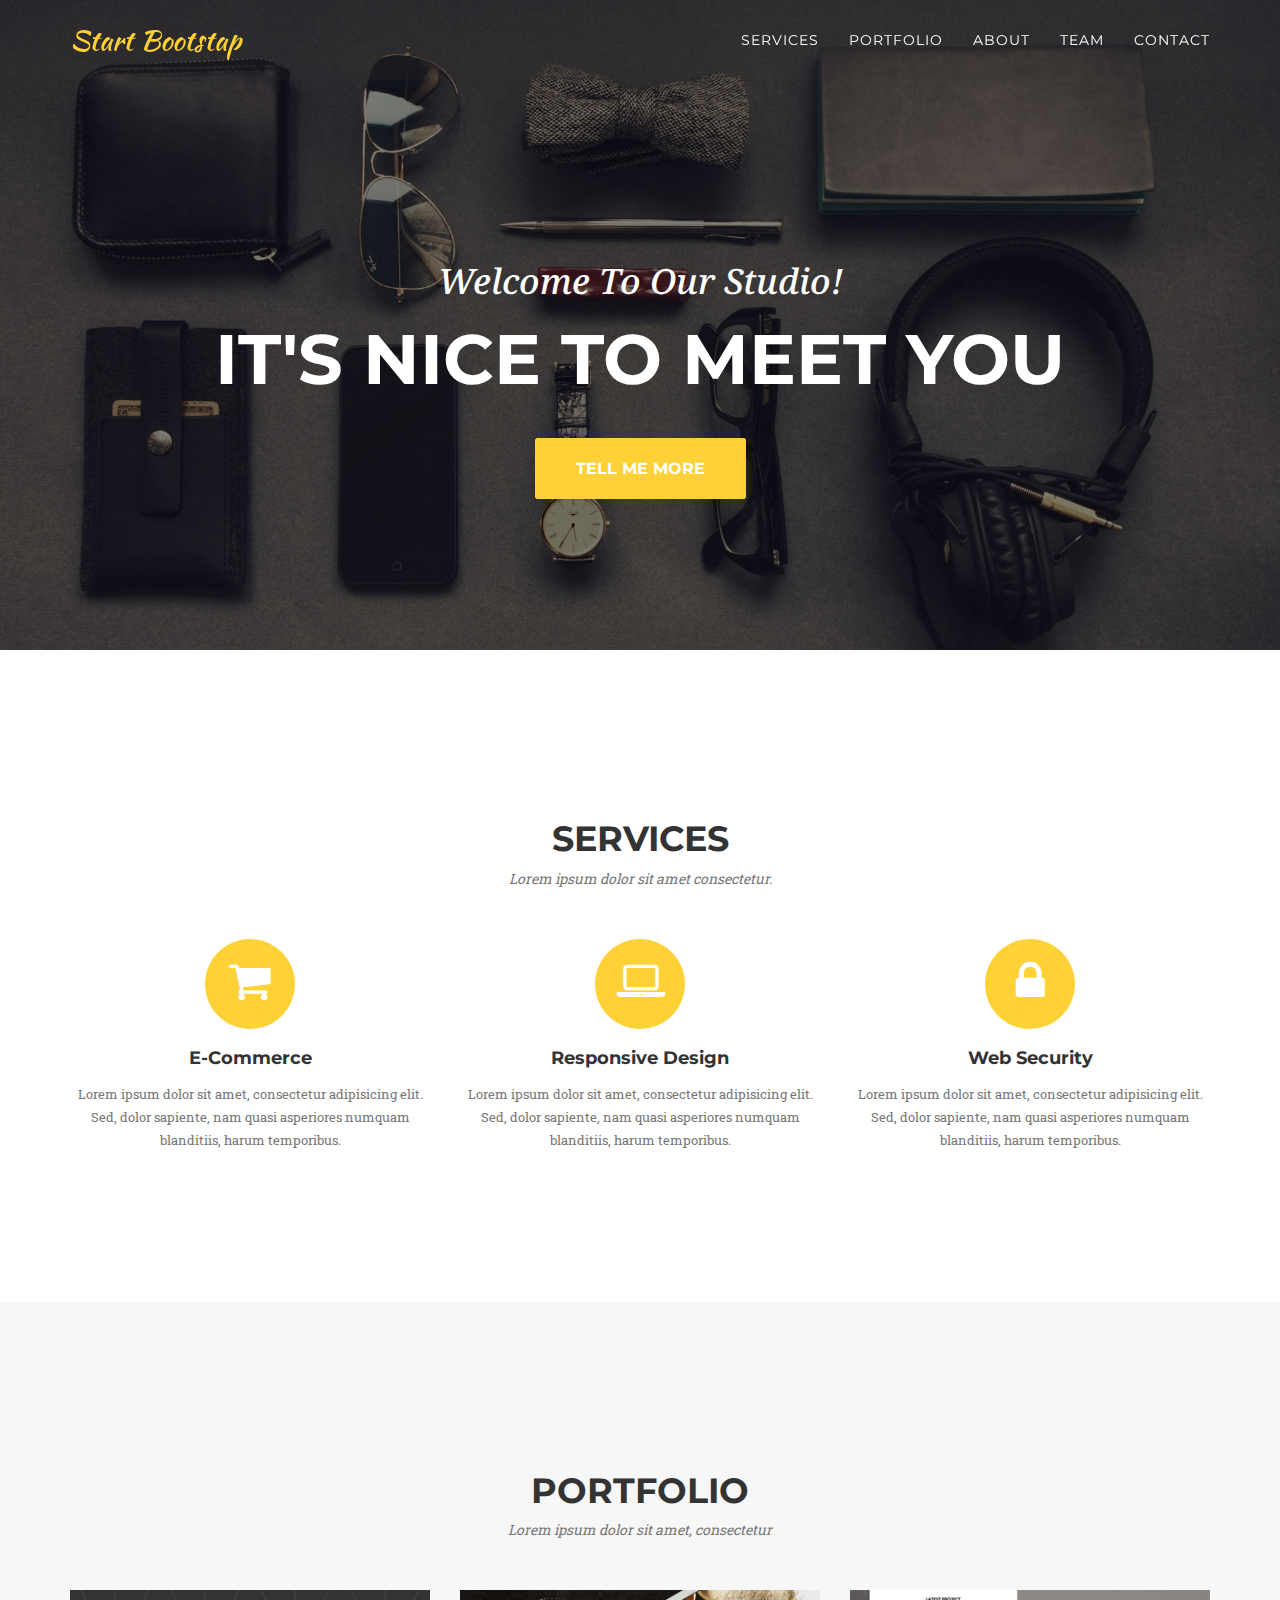
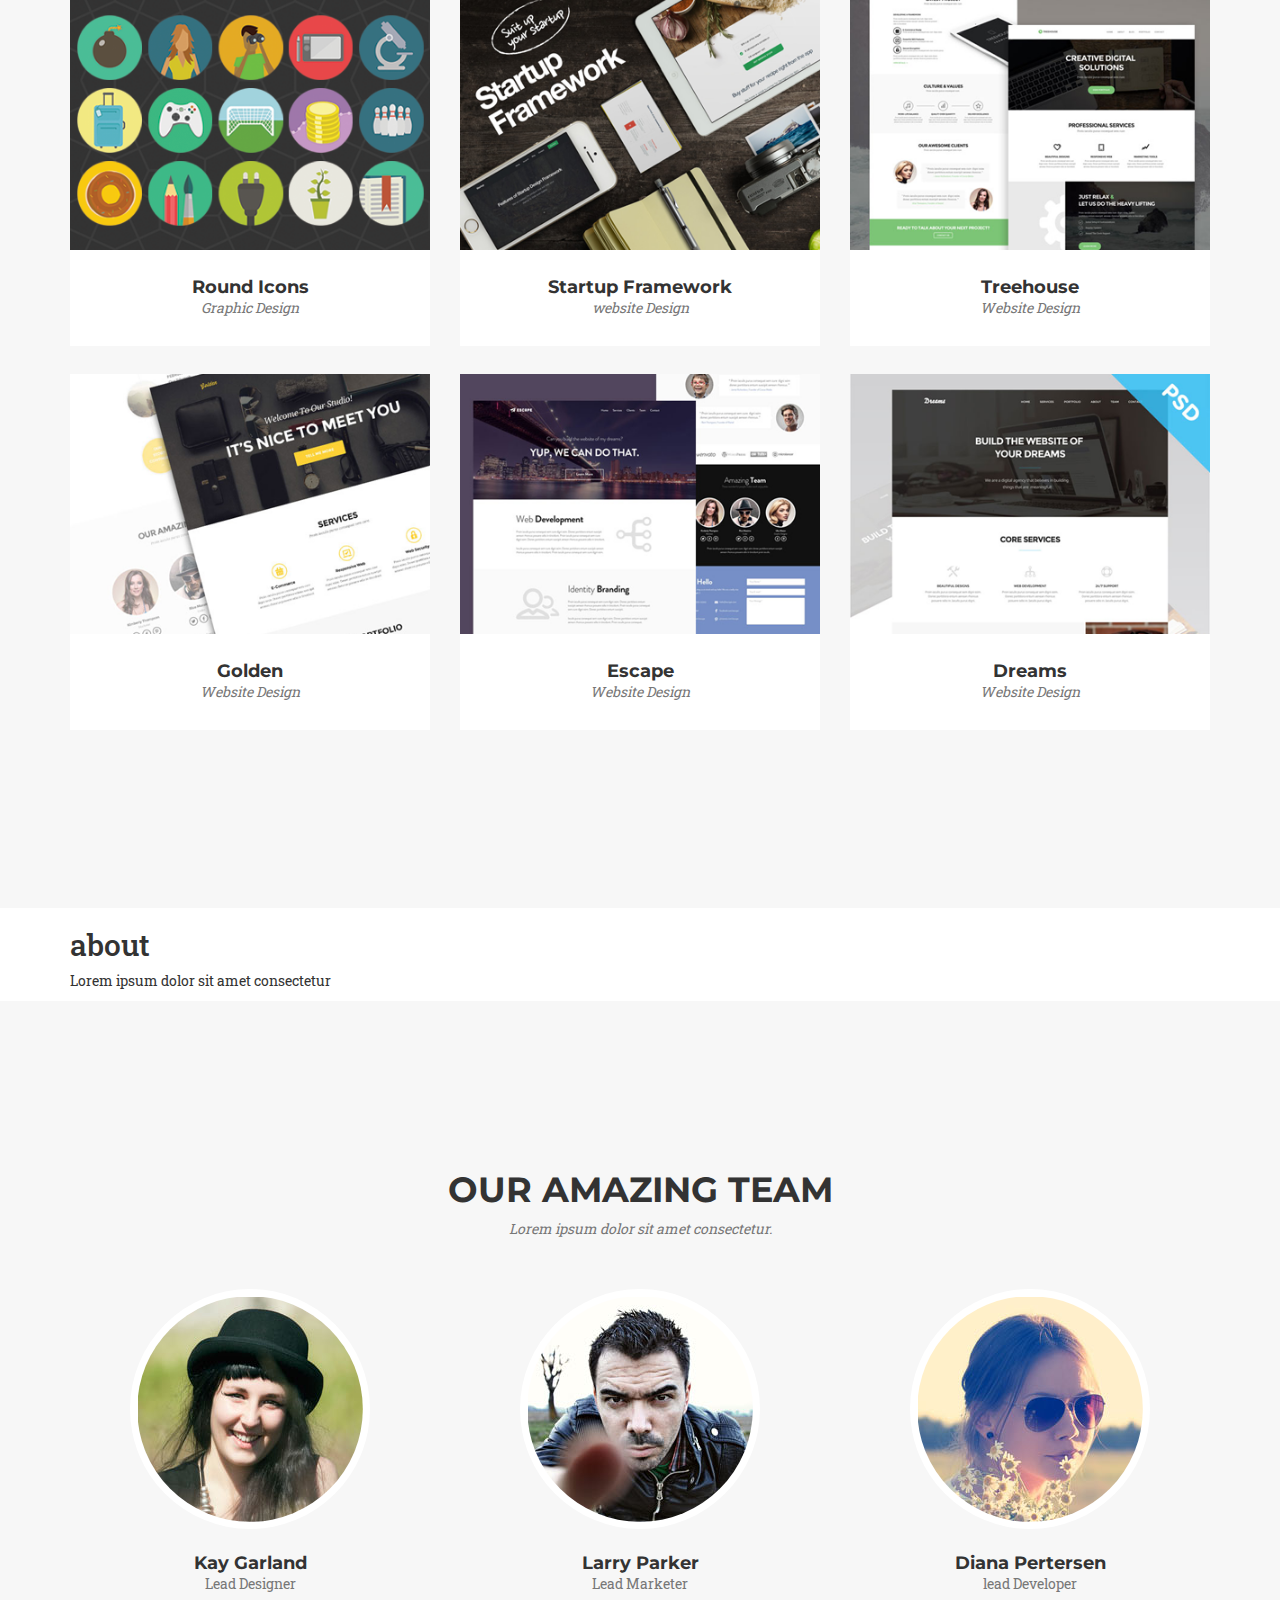
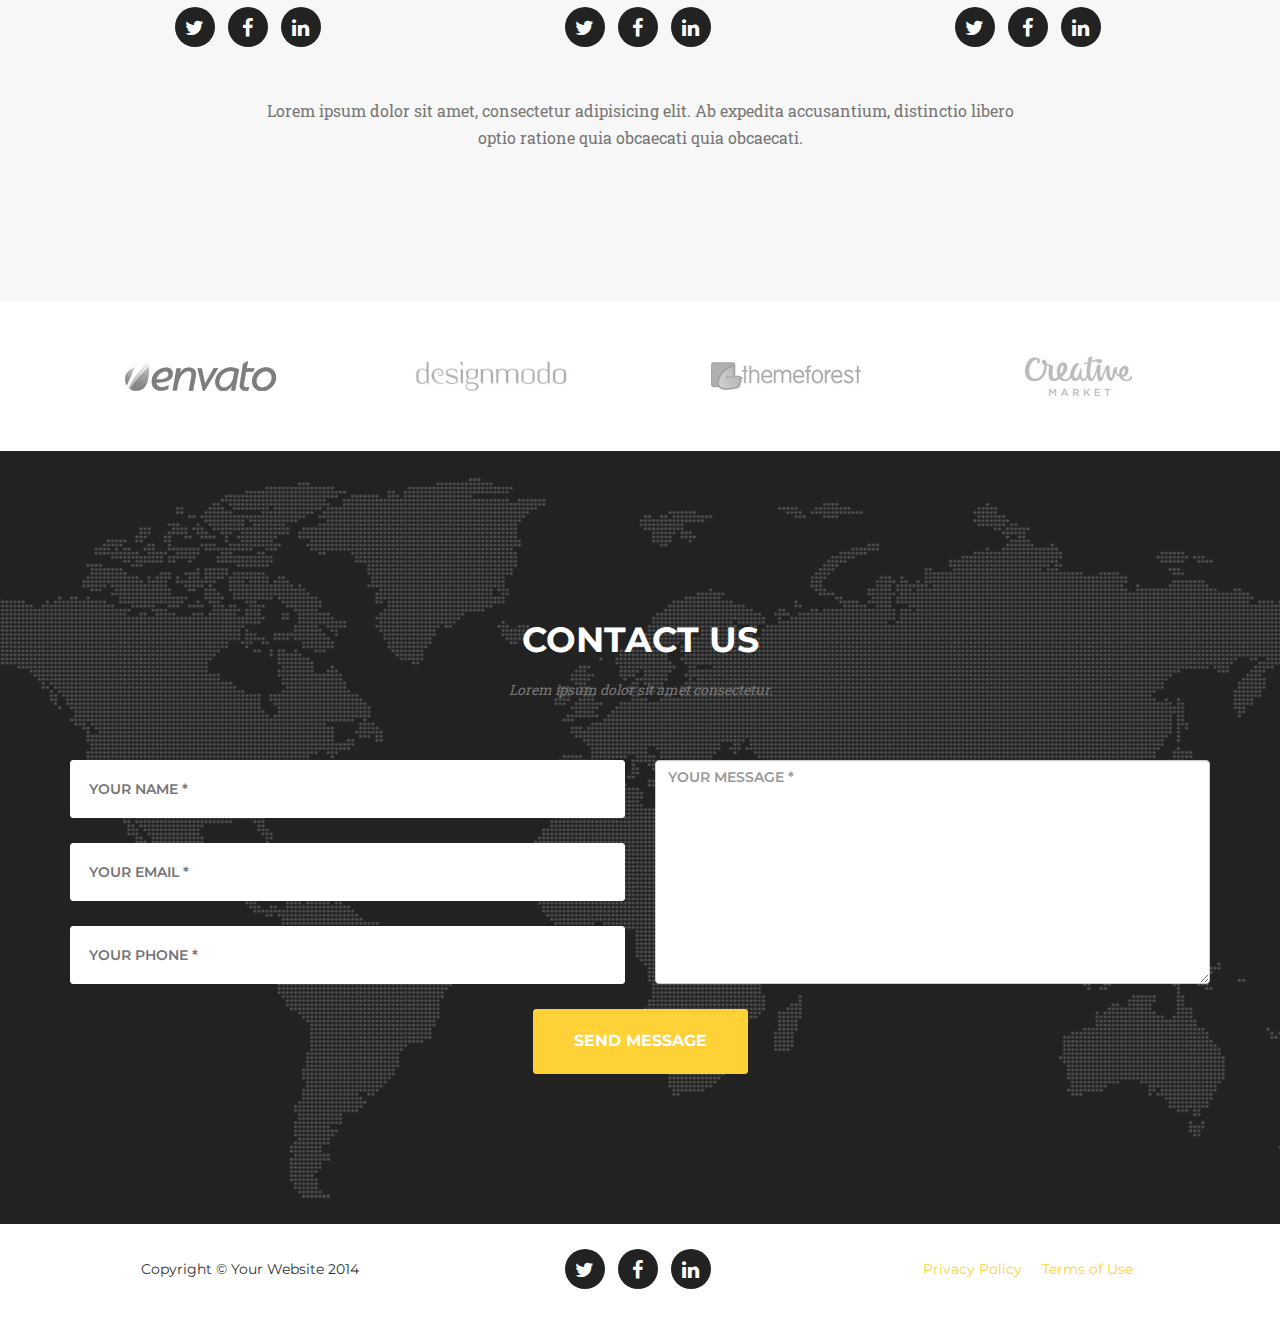
==== Problema/index.html @ da7b87c2 "agency theme" ====
<!DOCTYPE html>
<html>
  <head>
    <meta charset="utf-8">
    <meta name="viewport" content="width=device-width, initial-scale=1">
    <title>Agency Theme</title>
    <link href="https://fonts.googleapis.com/css?family=Montserrat:400,700" rel="stylesheet" type="text/css">
    <link href="https://fonts.googleapis.com/css?family=Kaushan+Script" rel="stylesheet" type="text/css">
    <link href="https://fonts.googleapis.com/css?family=Droid+Serif:400,700,400italic,700italic" rel="stylesheet" type="text/css">
    <link href="https://fonts.googleapis.com/css?family=Roboto+Slab:400,100,300,700" rel="stylesheet" type="text/css">
    <link href="assets/font-awesome/css/font-awesome.min.css" rel="stylesheet">
    <link href="assets/font-awesome/css/font-awesome.css" rel="stylesheet">
    <link href="assets/css/bootstrap.css" rel="stylesheet">
    <link href="assets/css/bootstrap.min.css" rel="stylesheet">
    <link href="assets/css/main.css" rel="stylesheet">
  </head>
  <body>
    <header>
      <nav class="navbar navbar-default navbar-fixed-top">
        <div class="container">
          <div class="navbar-header page-scroll">
            <button type="button" data-toggle="collapse" data-target="#bs-example-navbar-collapse-1" class="navbar-toggle"><span class="icon-bar"></span><span class="icon-bar"></span><span class="icon-bar"></span></button><a href="index.html" class="navbar-brand">Start Bootstap</a>
          </div>
          <div id="bs-example-navbar-collapse-1" class="collapse navbar-collapse">
            <ul class="nav navbar-nav navbar-right">
              <li><a href="index.html#" class="a-hover">SERVICES</a></li>
              <li><a href="index.html#" class="a-hover">PORTFOLIO</a></li>
              <li><a href="index.html#" class="a-hover">ABOUT</a></li>
              <li><a href="index.html#" class="a-hover">TEAM</a></li>
              <li><a href="index.html#" class="a-hover">CONTACT</a></li>
            </ul>
          </div>
        </div>
      </nav>
    </header>
    <div class="hero-img">
      <div class="container">
        <h2>Welcome To Our Studio!</h2>
        <h1>it's nice to meet you</h1><a href="#">tell me more</a>
      </div>
    </div>
    <section class="services">
      <div class="container">
        <h2>services</h2>
        <p>Lorem ipsum dolor sit amet consectetur.</p>
        <div class="row">
          <div class="col-md-4">
            <div class="box-icon"><i class="fa fa-shopping-cart"></i>
              <h4>E-Commerce</h4>
              <p>Lorem ipsum dolor sit amet, consectetur adipisicing elit. Sed, dolor sapiente, nam quasi asperiores numquam blanditiis, harum temporibus.</p>
            </div>
          </div>
          <div class="col-md-4">
            <div class="box-icon"><i class="fa fa-laptop"></i>
              <h4>Responsive Design</h4>
              <p>Lorem ipsum dolor sit amet, consectetur adipisicing elit. Sed, dolor sapiente, nam quasi asperiores numquam blanditiis, harum temporibus.</p>
            </div>
          </div>
          <div class="col-md-4">
            <div class="box-icon"><i class="fa fa-lock"></i>
              <h4>Web Security</h4>
              <p>Lorem ipsum dolor sit amet, consectetur adipisicing elit. Sed, dolor sapiente, nam quasi asperiores numquam blanditiis, harum temporibus.</p>
            </div>
          </div>
        </div>
      </div>
    </section>
    <section class="portfolio">
      <div class="container">
        <h2>portfolio</h2>
        <p>Lorem ipsum dolor sit amet, consectetur</p>
        <div class="row">
          <div class="col-md-4">
            <div class="box-portfolio"><img src="img/portfolio/roundicons.png">
              <div class="text-portfolio">
                <h4>Round Icons</h4>
                <p>Graphic Design</p>
              </div>
            </div>
          </div>
          <div class="col-md-4">
            <div class="box-portfolio"><img src="img/portfolio/startup-framework.png">
              <div class="text-portfolio">
                <h4>Startup Framework</h4>
                <p>website Design</p>
              </div>
            </div>
          </div>
          <div class="col-md-4">
            <div class="box-portfolio"><img src="img/portfolio/treehouse.png">
              <div class="text-portfolio">
                <h4>Treehouse</h4>
                <p>Website Design</p>
              </div>
            </div>
          </div>
        </div>
        <div class="row">
          <div class="col-md-4">
            <div class="box-portfolio"><img src="img/portfolio/golden.png">
              <div class="text-portfolio">
                <h4>Golden</h4>
                <p>Website Design</p>
              </div>
            </div>
          </div>
          <div class="col-md-4">
            <div class="box-portfolio"><img src="img/portfolio/escape.png">
              <div class="text-portfolio">
                <h4>Escape</h4>
                <p>Website Design</p>
              </div>
            </div>
          </div>
          <div class="col-md-4">
            <div class="box-portfolio"><img src="img/portfolio/dreams.png">
              <div class="text-portfolio">
                <h4>Dreams</h4>
                <p>Website Design</p>
              </div>
            </div>
          </div>
        </div>
      </div>
    </section>
    <section class="about">
      <div class="container">
        <h2>about</h2>
        <p>Lorem ipsum dolor sit amet consectetur</p>
      </div>
    </section>
    <section class="team">
      <div class="container">
        <h2>our amazing team</h2>
        <p>Lorem ipsum dolor sit amet consectetur.</p>
        <div class="row">
          <div class="col-md-4">
            <div class="box-team"><img src="img/team/1.jpg">
              <h4>Kay Garland</h4>
              <p>Lead Designer</p>
              <ul>
                <li><a href="#"><i class="fa fa-twitter"></i></a></li>
                <li><a href="#"><i class="fa fa-facebook"></i></a></li>
                <li><a href="#"><i class="fa fa-linkedin"></i></a></li>
              </ul>
            </div>
          </div>
          <div class="col-md-4">
            <div class="box-team"><img src="img/team/2.jpg">
              <h4>Larry Parker</h4>
              <p>Lead Marketer</p>
              <ul>
                <li><a href="#"><i class="fa fa-twitter"></i></a></li>
                <li><a href="#"><i class="fa fa-facebook"></i></a></li>
                <li><a href="#"><i class="fa fa-linkedin"></i></a></li>
              </ul>
            </div>
          </div>
          <div class="col-md-4">
            <div class="box-team"><img src="img/team/3.jpg">
              <h4>Diana Pertersen</h4>
              <p>lead Developer</p>
              <ul>
                <li><a href="#"><i class="fa fa-twitter"></i></a></li>
                <li><a href="#"><i class="fa fa-facebook"></i></a></li>
                <li><a href="#"><i class="fa fa-linkedin"></i></a></li>
              </ul>
            </div>
          </div>
        </div>
        <div class="row">
          <div class="col-md-8 col-md-offset-2">
            <p class="parrafo">Lorem ipsum dolor sit amet, consectetur adipisicing elit. Ab expedita accusantium, distinctio libero optio ratione quia obcaecati quia obcaecati.</p>
          </div>
        </div>
      </div>
    </section>
    <aside class="clientes">
      <div class="container">
        <div class="row">
          <div class="col-md-3 col-sm-6"><a href="#"><img src="img/logos/envato.jpg" class="img-responsive"></a></div>
          <div class="col-md-3 col-sm-6"><a href="#"><img src="img/logos/designmodo.jpg" class="img-responsive"></a></div>
          <div class="col-md-3 col-sm-6"><a href="#"><img src="img/logos/themeforest.jpg" class="img-responsive"></a></div>
          <div class="col-md-3 col-sm-6"><a href="#"><img src="img/logos/creative-market.jpg" class="img-responsive"></a></div>
        </div>
      </div>
    </aside>
    <section class="contact">
      <div class="container">
        <h2>contact us</h2>
        <p>Lorem ipsum dolor sit amet consectetur.</p>
        <div class="row">
          <div class="col-md-6">
            <div class="form-group">
              <input type="text" placeholder="YOUR NAME *" id="name" required data-validation-required-message="Please enter your name." aria-invalid="false">
              <input type="text" placeholder="YOUR EMAIL *" id="name" required data-validation-required-message="Please enter your email." aria-invalid="false">
              <input type="text" placeholder="YOUR PHONE *" id="name" required data-validation-required-message="Please enter your phone." aria-invalid="false">
            </div>
          </div>
          <div class="col-md-6">
            <div class="form-group"><textarea class="form-control" placeholder="YOUR MESSAGE *" row="10" id="message" required="" data-validation-required-message="Please enter a message."></textarea></div>
          </div>
        </div><button type="submit" class="btn btn-xl">SEND MESSAGE</button>
      </div>
    </section>
    <footer>
      <div class="container">
        <div class="row">
          <div class="col-md-4"><span class="copy">Copyright &copy; Your Website 2014</span></div>
          <div class="col-md-4">
            <ul>
              <li><a href="#"><i class="fa fa-twitter"></i></a></li>
              <li><a href="#"><i class="fa fa-facebook"></i></a></li>
              <li><a href="#"><i class="fa fa-linkedin"></i></a></li>
            </ul>
          </div>
          <div class="col-md-4">
            <ul class="politica"><a href="#">Privacy Policy</a><a href="#">Terms of Use</a></ul>
          </div>
        </div>
      </div>
    </footer>
  </body>
  <script src="assets/js/jquery.js"></script>
  <script src="assets/js/bootstrap.css"></script>
  <script src="assets/js/bootstrap.min.js"></script>
</html>
---- Problema/assets/css/main.css ----
style-h2, .services h2, .services .box-icon h4, .portfolio h2, .portfolio .box-portfolio .text-portfolio h4, .team h2, .team .box-team h4, .contact h2 {
  font-family: "Montserrat", "Helvetica Neue", Helvetica, Arial, sans-serif;
  text-transform: uppercase;
  font-weight: 700; }

body {
  overflow-x: hidden;
  font-family: "Roboto Slab", "Helvetica Neue", Helvetica, Arial, sans-serif; }

.navbar-default {
  background-color: rgba(53, 52, 52, 0.2);
  padding: 15px;
  border: none; }
  .navbar-default .navbar-brand {
    color: #fed136;
    font-size: 2em;
    transition: 1s;
    font-family: "Kaushan Script", "Helvetica Neue", Helvetica, Arial, cursive; }
    .navbar-default .navbar-brand:hover {
      color: white; }
  .navbar-default .nav li a {
    font-family: "Montserrat", "Helvetica Neue", Helvetica, Arial, sans-serif;
    text-transform: uppercase;
    font-weight: 400;
    letter-spacing: 1px;
    color: white; }
    .navbar-default .nav li a:hover {
      color: #fed136; }

.hero-img {
  background-image: url(../../img/header-bg.jpg);
  height: 650px;
  background-size: cover;
  background-position-y: 45%;
  color: white;
  text-align: center; }
  .hero-img h2 {
    font-family: "Droid Serif", "Helvetica Neue", Helvetica, Arial, sans-serif;
    font-style: italic;
    font-size: 35px;
    margin-bottom: 25px;
    margin: 23% 0 0; }
  .hero-img h1 {
    font-family: "Montserrat", "Helvetica Neue", Helvetica, Arial, sans-serif;
    text-transform: uppercase;
    font-weight: 700;
    font-size: 70px;
    margin-bottom: 60px; }
  .hero-img a {
    color: white;
    background-color: #fed136;
    border: 1px solid #fed136;
    font-family: "Montserrat", "Helvetica Neue", Helvetica, Arial, sans-serif;
    text-transform: uppercase;
    font-weight: 700;
    border-radius: 3px;
    font-size: 16px;
    padding: 20px 40px;
    transition: 1s;
    text-decoration: none; }
    .hero-img a:hover {
      border: 1px solid #fed136;
      background-color: transparent;
      color: #fed136;
      text-decoration: none; }

.services {
  text-align: center;
  padding: 150px 0; }
  .services h2 {
    font-size: 35px; }
  .services p {
    font-style: italic;
    color: #777777;
    margin-bottom: 50px; }
  .services .box-icon .fa {
    padding: 20px 22px;
    background: #fed136;
    border-radius: 100%;
    color: white;
    font-size: 45px;
    width: 90px;
    height: 90px;
    padding-top: 20px; }
  .services .box-icon h4 {
    margin: 20px 0 15px;
    text-transform: none; }
  .services .box-icon p {
    font-style: normal;
    color: #777777;
    margin-bottom: 0;
    font-size: 13px;
    line-height: 1.75; }

.portfolio {
  background-color: #F7F7F7;
  padding: 150px 0;
  text-align: center; }
  .portfolio h2 {
    font-size: 35px; }
  .portfolio p {
    font-style: italic;
    color: #777777;
    margin-bottom: 50px; }
  .portfolio .box-portfolio {
    background-color: white;
    margin-bottom: 28px;
    transition: 1s; }
    .portfolio .box-portfolio:hover {
      background: rgba(254, 209, 54, 0.9);
      width: 100%;
      height: 100%; }
    .portfolio .box-portfolio img {
      width: 100%; }
    .portfolio .box-portfolio .text-portfolio {
      padding: 28px; }
      .portfolio .box-portfolio .text-portfolio p {
        margin-bottom: 0; }
      .portfolio .box-portfolio .text-portfolio h4 {
        text-transform: none;
        margin: 0; }

.team {
  background-color: #F7F7F7;
  padding: 150px 0;
  text-align: center; }
  .team h2 {
    font-size: 35px; }
  .team p {
    font-style: italic;
    color: #777777;
    margin-bottom: 50px; }
  .team .box-team {
    margin-bottom: 50px; }
    .team .box-team img {
      border-radius: 100%;
      padding: 2%;
      background: white; }
    .team .box-team h4 {
      text-transform: none;
      margin: 25px 0 0; }
    .team .box-team p {
      font-style: normal;
      margin-bottom: 13px; }
    .team .box-team ul {
      list-style: none;
      padding-left: 0;
      margin-left: -5px; }
      .team .box-team ul li {
        display: inline-block;
        padding-right: 5px;
        padding-left: 5px; }
        .team .box-team ul li a {
          display: block;
          background-color: #222222;
          height: 40px;
          width: 40px;
          border-radius: 100%;
          font-size: 20px;
          line-height: 40px;
          color: white;
          transition: 0.5s; }
          .team .box-team ul li a:hover {
            background-color: #fed136; }
  .team .parrafo {
    margin-bottom: 0;
    font-size: medium;
    font-style: normal;
    line-height: 1.7; }

.clientes img {
  margin: 50px auto; }

.contact {
  background-color: #222222;
  padding: 150px 0;
  text-align: center;
  background-image: url(../../img/map-image.png);
  background-position: 50%;
  background-repeat: no-repeat; }
  .contact h2 {
    font-size: 35px;
    color: white; }
  .contact p {
    font-style: italic;
    color: #777777;
    margin: 21px 0 60px; }
  .contact .form-group {
    font-family: "Montserrat", "Helvetica Neue", Helvetica, Arial, sans-serif; }
    .contact .form-group input {
      display: block;
      width: 100%;
      margin-bottom: 25px;
      padding: 18px;
      font-weight: 600;
      border: 1px solid white;
      border-radius: 3px; }
    .contact .form-group .form-control {
      height: 224px;
      font-weight: 600; }

.btn {
  color: white;
  background-color: #fed136;
  border: 1px solid #fed136;
  font-family: "Montserrat", "Helvetica Neue", Helvetica, Arial, sans-serif;
  text-transform: uppercase;
  font-weight: 700;
  border-radius: 3px;
  font-size: 16px;
  padding: 20px 40px;
  transition: 1s;
  text-decoration: none; }
  .btn:hover {
    border: 1px solid #fed136;
    background-color: transparent;
    color: #fed136;
    text-decoration: none; }

footer {
  padding: 25px 0;
  text-align: center; }
  footer .copy {
    line-height: 40px;
    font-family: "Montserrat", "Helvetica Neue", Helvetica, Arial, sans-serif;
    text-transform: none; }
  footer ul {
    list-style: none;
    padding-left: 0;
    margin-left: -5px; }
    footer ul li {
      display: inline-block;
      padding-right: 5px;
      padding-left: 5px; }
      footer ul li a {
        display: block;
        background-color: #222222;
        height: 40px;
        width: 40px;
        border-radius: 100%;
        font-size: 20px;
        line-height: 40px;
        color: white;
        transition: 0.5s; }
        footer ul li a:hover {
          background-color: #fed136;
          color: white; }
  footer .politica a {
    margin: 10px;
    line-height: 40px;
    font-family: "Montserrat", "Helvetica Neue", Helvetica, Arial, sans-serif;
    text-transform: none;
    color: #fed136;
    transition: 0.5s;
    text-decoration: none; }
    footer .politica a:hover {
      color: black; }

/*# sourceMappingURL=main.css.map */
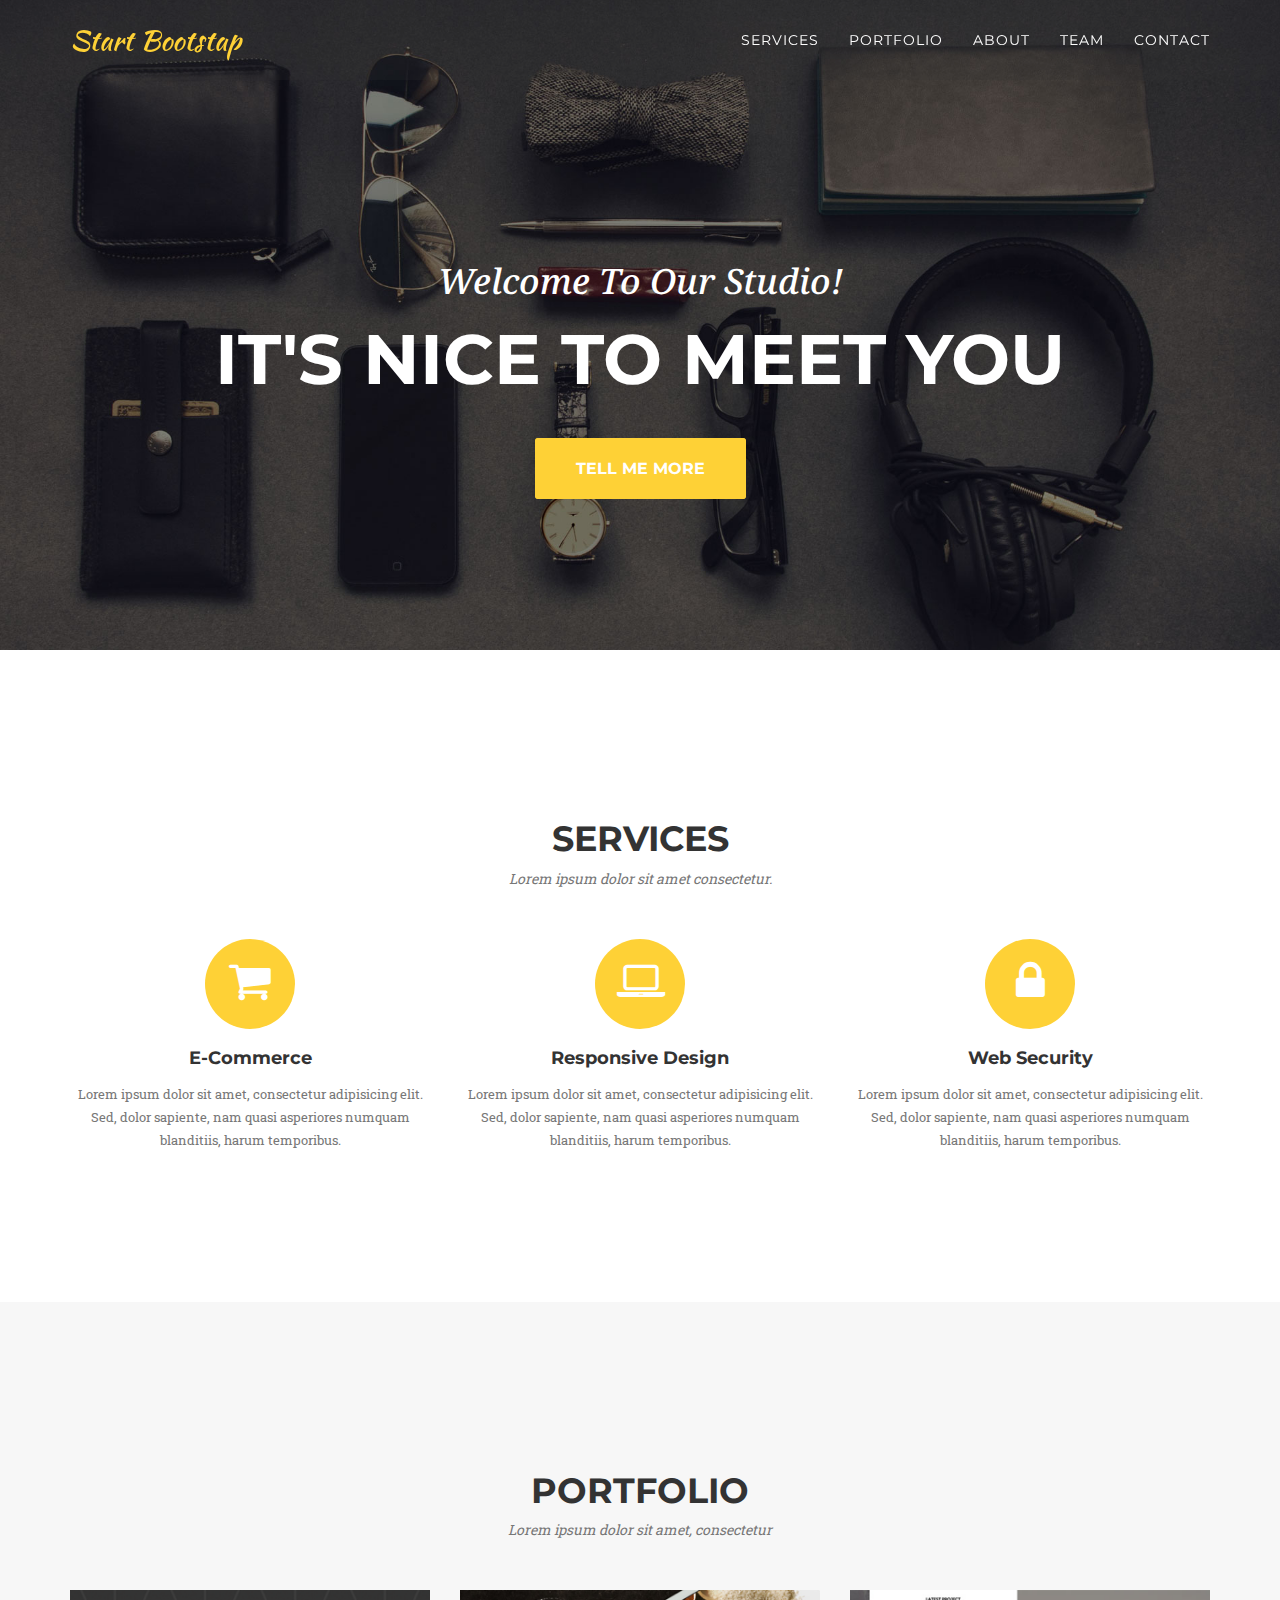
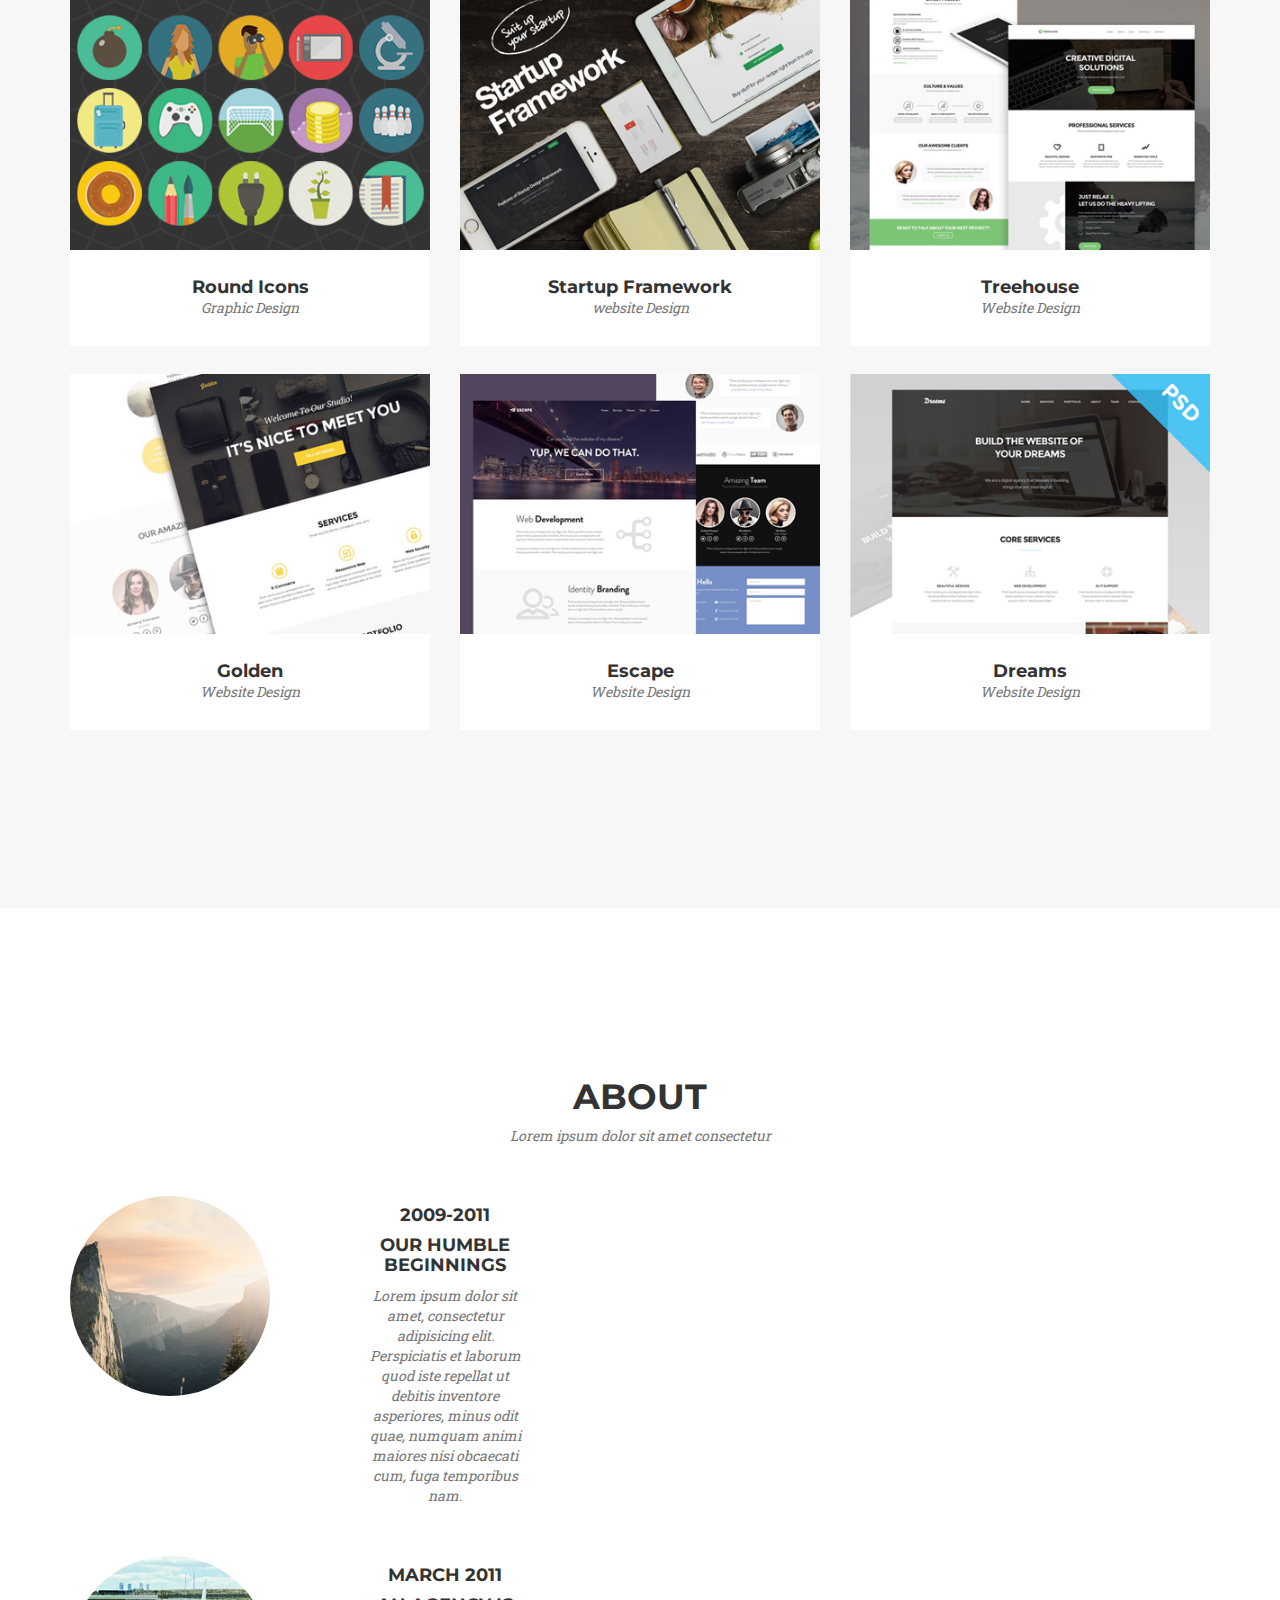
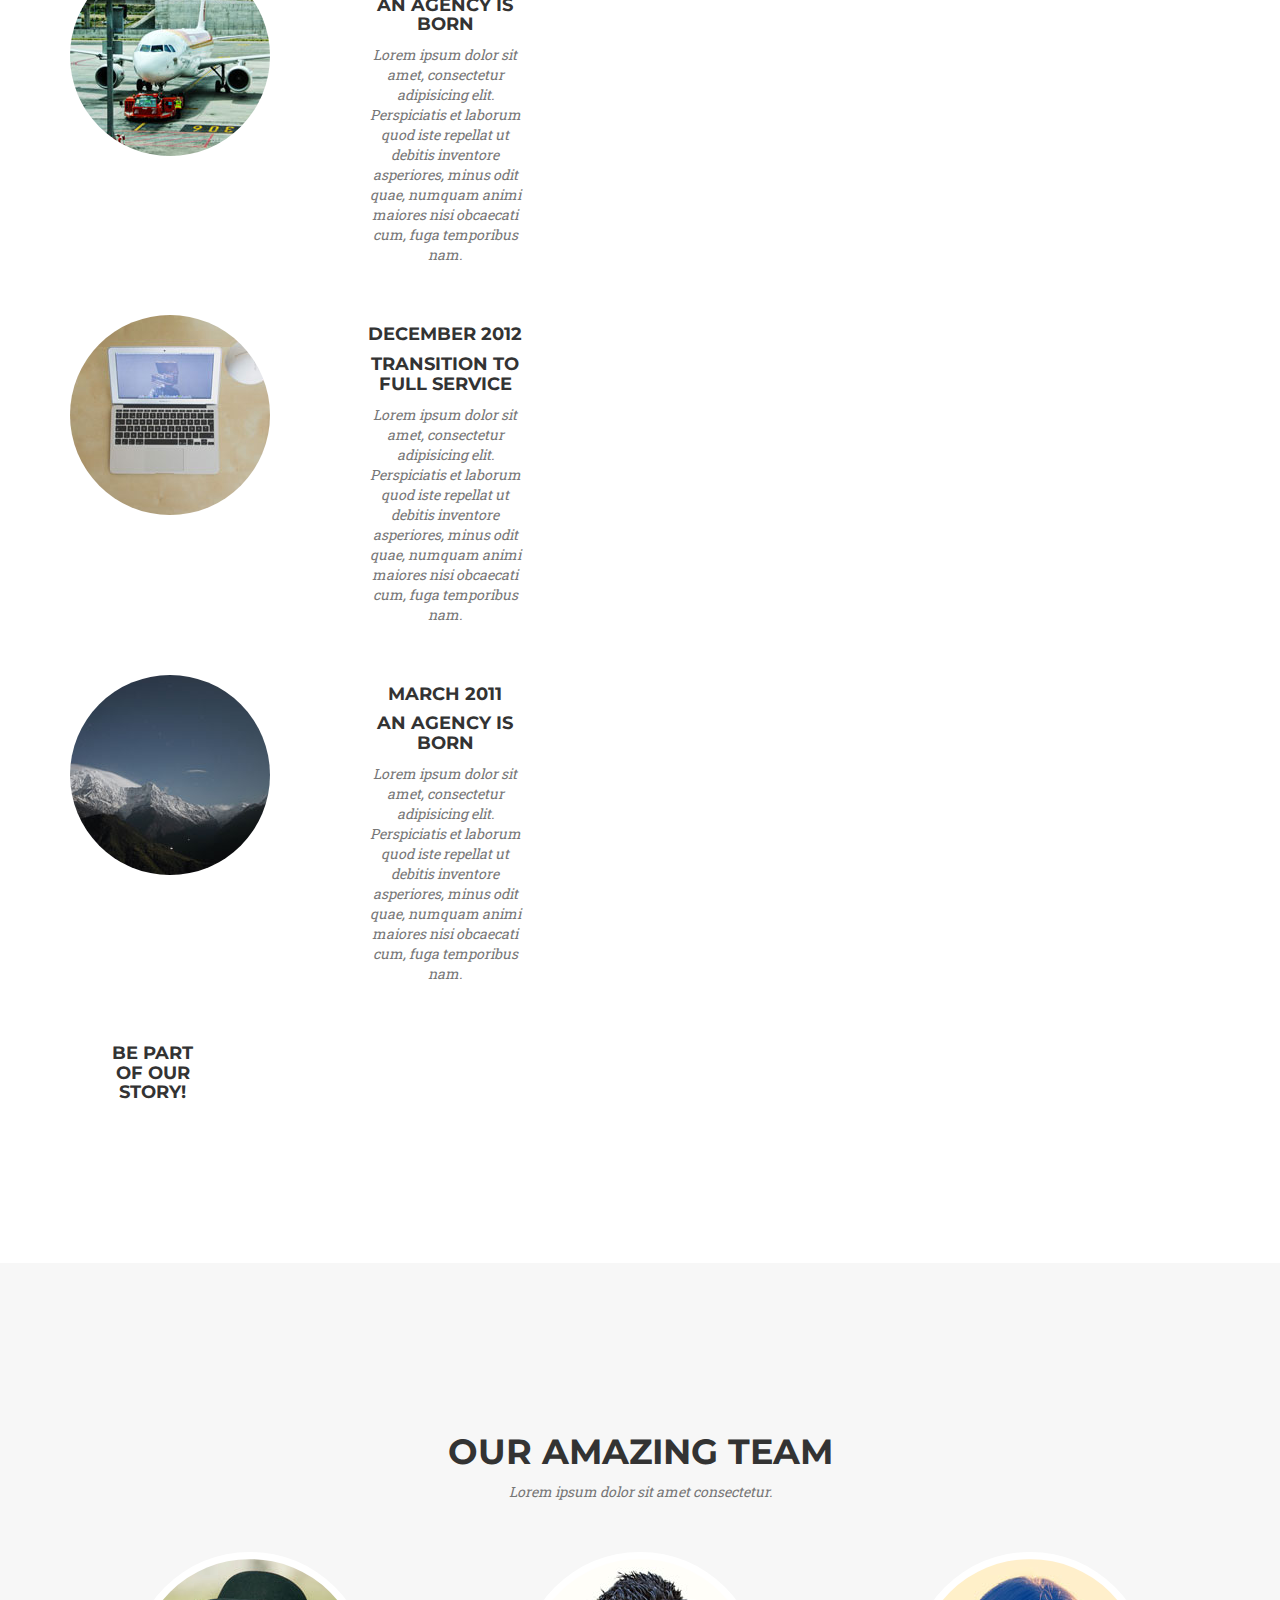
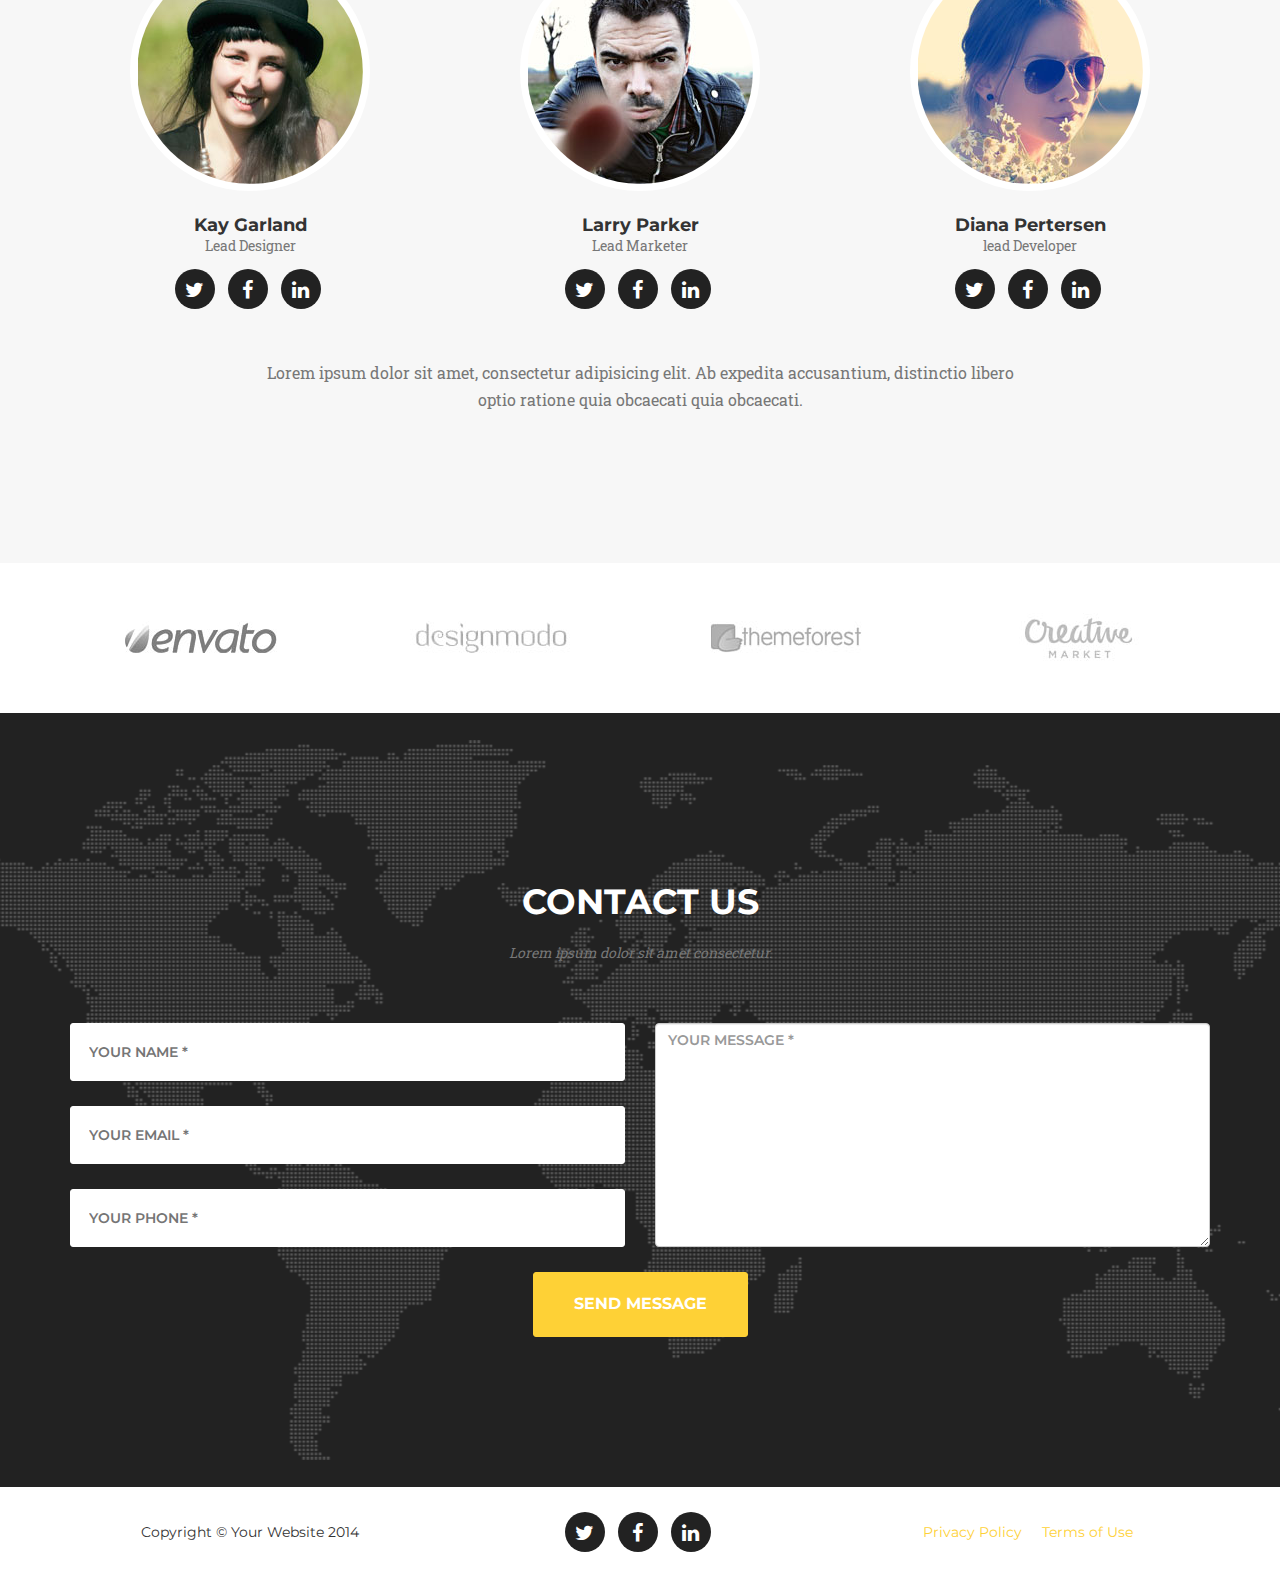
==== commit ff3ba91b: "timeline" ====
--- a/Problema/index.html
+++ b/Problema/index.html
@@ -14,25 +14,26 @@
     <link href="assets/css/bootstrap.min.css" rel="stylesheet">
     <link href="assets/css/main.css" rel="stylesheet">
   </head>
-  <body>
-    <header>
-      <nav class="navbar navbar-default navbar-fixed-top">
-        <div class="container">
-          <div class="navbar-header page-scroll">
-            <button type="button" data-toggle="collapse" data-target="#bs-example-navbar-collapse-1" class="navbar-toggle"><span class="icon-bar"></span><span class="icon-bar"></span><span class="icon-bar"></span></button><a href="index.html" class="navbar-brand">Start Bootstap</a>
-          </div>
-          <div id="bs-example-navbar-collapse-1" class="collapse navbar-collapse">
-            <ul class="nav navbar-nav navbar-right">
-              <li><a href="index.html#" class="a-hover">SERVICES</a></li>
-              <li><a href="index.html#" class="a-hover">PORTFOLIO</a></li>
-              <li><a href="index.html#" class="a-hover">ABOUT</a></li>
-              <li><a href="index.html#" class="a-hover">TEAM</a></li>
-              <li><a href="index.html#" class="a-hover">CONTACT</a></li>
-            </ul>
-          </div>
-        </div>
-      </nav>
-    </header>
+  <body id="page-top" class="index">
+    <nav class="navbar navbar-default navbar-fixed-top navbar-shrink">
+      <div class="container">
+        <div class="navbar-header page-scroll">
+          <button type="button" data-toggle="collapse" data-target="#bs-example-navbar-collapse-1" class="navbar-toggle"><span class="sr-only">Toggle navigation</span><span class="icon-bar"></span><span class="icon-bar"></span>
+            <pan class="icon-bar"></pan>
+          </button><a href="index.html#page-top" class="navbar-brand page-scroll">Start Bootstap</a>
+        </div>
+        <div id="bs-example-navbar-collapse-1" class="collapse navbar-collapse">
+          <ul class="nav navbar-nav navbar-right">
+            <li class="hidden"><a href="#page-top"></a></li>
+            <li><a href="index.html#" class="a-hover">SERVICES</a></li>
+            <li><a href="index.html#" class="a-hover">PORTFOLIO</a></li>
+            <li><a href="index.html#" class="a-hover">ABOUT</a></li>
+            <li><a href="index.html#" class="a-hover">TEAM</a></li>
+            <li><a href="index.html#" class="a-hover">CONTACT</a></li>
+          </ul>
+        </div>
+      </div>
+    </nav>
     <div class="hero-img">
       <div class="container">
         <h2>Welcome To Our Studio!</h2>
@@ -127,6 +128,69 @@
       <div class="container">
         <h2>about</h2>
         <p>Lorem ipsum dolor sit amet consectetur</p>
+        <div class="row">
+          <div class="col-md-3">
+            <div class="timeline-image"><img src="img/about/1.jpg" class="img-circle img-responsive"></div>
+          </div>
+          <div class="col-md-2 timeline-panel">
+            <div class="timeline-heading">
+              <h4>2009-2011</h4>
+              <h4 class="subheading">Our Humble Beginnings</h4>
+            </div>
+            <div class="timeline-body">
+              <p class="text-muted">Lorem ipsum dolor sit amet, consectetur adipisicing elit. Perspiciatis et laborum quod iste repellat ut debitis inventore asperiores, minus odit quae, numquam animi maiores nisi obcaecati cum, fuga temporibus nam.</p>
+            </div>
+          </div>
+        </div>
+        <div class="row">
+          <div class="col-md-3 timeline-inverted">
+            <div class="timeline-image"><img src="img/about/2.jpg" class="img-circle img-responsive"></div>
+          </div>
+          <div class="col-md-2 timeline-panel">
+            <div class="timeline-heading">
+              <h4>March 2011</h4>
+              <h4 class="subheading">an Agency is Born</h4>
+            </div>
+            <div class="timeline-body">
+              <p class="text-muted">Lorem ipsum dolor sit amet, consectetur adipisicing elit. Perspiciatis et laborum quod iste repellat ut debitis inventore asperiores, minus odit quae, numquam animi maiores nisi obcaecati cum, fuga temporibus nam.</p>
+            </div>
+          </div>
+        </div>
+        <div class="row">
+          <div class="col-md-3">
+            <div class="timeline-image"><img src="img/about/3.jpg" class="img-circle img-responsive"></div>
+          </div>
+          <div class="col-md-2 timeline-panel">
+            <div class="timeline-heading">
+              <h4>December 2012</h4>
+              <h4 class="subheading">Transition to Full Service</h4>
+            </div>
+            <div class="timeline-body">
+              <p class="text-muted">Lorem ipsum dolor sit amet, consectetur adipisicing elit. Perspiciatis et laborum quod iste repellat ut debitis inventore asperiores, minus odit quae, numquam animi maiores nisi obcaecati cum, fuga temporibus nam.</p>
+            </div>
+          </div>
+        </div>
+        <div class="row">
+          <div class="col-md-3 timeline-inverted">
+            <div class="timeline-image"><img src="img/about/4.jpg" class="img-circle img-responsive"></div>
+          </div>
+          <div class="col-md-2 timeline-panel">
+            <div class="timeline-heading">
+              <h4>March 2011</h4>
+              <h4 class="subheading">an Agency is Born</h4>
+            </div>
+            <div class="timeline-body">
+              <p class="text-muted">Lorem ipsum dolor sit amet, consectetur adipisicing elit. Perspiciatis et laborum quod iste repellat ut debitis inventore asperiores, minus odit quae, numquam animi maiores nisi obcaecati cum, fuga temporibus nam.</p>
+            </div>
+          </div>
+        </div>
+        <div class="row">
+          <div class="col-md-2 timeline-inverted">
+            <div class="timeline-image">
+              <h4>Be part <br> Of Our <br> Story!</h4>
+            </div>
+          </div>
+        </div>
       </div>
     </section>
     <section class="team">
@@ -224,4 +288,6 @@
   <script src="assets/js/jquery.js"></script>
   <script src="assets/js/bootstrap.css"></script>
   <script src="assets/js/bootstrap.min.js"></script>
+  <script src="assets/js/cbpAnimatedHeader.js"></script>
+  <script src="assets/js/cbpAnimatedHeader.min.js"></script>
 </html>--- a/Problema/assets/css/main.css
+++ b/Problema/assets/css/main.css
@@ -1,4 +1,4 @@
-style-h2, .services h2, .services .box-icon h4, .portfolio h2, .portfolio .box-portfolio .text-portfolio h4, .team h2, .team .box-team h4, .contact h2 {
+style-h2, .services h2, .services .box-icon h4, .portfolio h2, .portfolio .box-portfolio .text-portfolio h4, .about h2, .team h2, .team .box-team h4, .contact h2 {
   font-family: "Montserrat", "Helvetica Neue", Helvetica, Arial, sans-serif;
   text-transform: uppercase;
   font-weight: 700; }
@@ -8,7 +8,7 @@
   font-family: "Roboto Slab", "Helvetica Neue", Helvetica, Arial, sans-serif; }
 
 .navbar-default {
-  background-color: rgba(53, 52, 52, 0.2);
+  background-color: rgba(51, 50, 50, 0.2);
   padding: 15px;
   border: none; }
   .navbar-default .navbar-brand {
@@ -33,7 +33,8 @@
   background-size: cover;
   background-position-y: 45%;
   color: white;
-  text-align: center; }
+  text-align: center;
+  background-attachment: scroll; }
   .hero-img h2 {
     font-family: "Droid Serif", "Helvetica Neue", Helvetica, Arial, sans-serif;
     font-style: italic;
@@ -64,6 +65,29 @@
       color: #fed136;
       text-decoration: none; }
 
+@media (max-width: 768px) {
+  .navbar-default .navbar-shrink {
+    background-color: #222222;
+    padding: 10px 0; } }
+@media (max-width: 600px) {
+  .navbar-default {
+    background-color: #222222; }
+    .navbar-default .navbar-toggle {
+      background-color: #fed136;
+      border-color: #fed136;
+      transition: 0.5s; }
+      .navbar-default .navbar-toggle .icon-bar {
+        background-color: black; }
+      .navbar-default .navbar-toggle:hover {
+        background-color: transparent; }
+
+  .hero-img {
+    height: 500px; }
+    .hero-img h2 {
+      font-size: 20px;
+      margin-top: 42%; }
+    .hero-img h1 {
+      font-size: 50px; } }
 .services {
   text-align: center;
   padding: 150px 0; }
@@ -92,6 +116,9 @@
     font-size: 13px;
     line-height: 1.75; }
 
+@media (max-width: 600px) {
+  .services {
+    padding: 100px 0; } }
 .portfolio {
   background-color: #F7F7F7;
   padding: 150px 0;
@@ -119,6 +146,127 @@
       .portfolio .box-portfolio .text-portfolio h4 {
         text-transform: none;
         margin: 0; }
+
+@media (max-width: 600px) {
+  .portfolio {
+    padding: 100px 0; } }
+.about {
+  text-align: center;
+  padding: 150px 0; }
+  .about h2 {
+    font-size: 35px; }
+  .about p {
+    font-style: italic;
+    color: #777777;
+    margin-bottom: 50px; }
+  .about .timeline {
+    list-style: none;
+    padding: 0;
+    position: relative; }
+    .about .timeline:before {
+      top: 0;
+      bottom: 0;
+      position: absolute;
+      content: "";
+      width: 2px;
+      background-color: #f1f1f1;
+      left: 40px;
+      margin-left: -1.5px; }
+    .about .timeline .timeline-image {
+      left: 0;
+      margin-left: 0;
+      width: 80px;
+      height: 80px;
+      position: absolute;
+      z-index: 100;
+      background-color: #fed136;
+      color: white;
+      border-radius: 100%;
+      border: 7px solid #f1f1f1;
+      text-align: center; }
+    .about .timeline .timeline-panel {
+      width: 100%;
+      float: right;
+      padding: 0 20px 0 100px;
+      position: relative;
+      text-align: left; }
+      .about .timeline .timeline-panel .timeline-heading > h4 {
+        margin-top: 0;
+        color: inherit; }
+        .about .timeline .timeline-panel .timeline-heading > h4 .subheading {
+          text-transform: none; }
+      .about .timeline .timeline-panel .timeline-body > p, .about .timeline .timeline-panel .timeline-body > ul {
+        margin-bottom: 0; }
+        .about .timeline .timeline-panel .timeline-body > p .text-muted, .about .timeline .timeline-panel .timeline-body > ul .text-muted {
+          color: #777777;
+          font-size: 14px;
+          line-height: 1.75; }
+
+@media (min-width: 1200px) {
+  .timeline > li {
+    min-height: 170px; }
+
+  .timeline > li .timeline-image {
+    width: 170px;
+    height: 170px;
+    margin-left: -85px; }
+
+  .timeline > li .timeline-panel {
+    padding: 0 20px 20px 100px; }
+
+  .timeline > li .timeline-image h4 {
+    margin-top: 40px; } }
+@media (min-width: 992px) {
+  .timeline > li {
+    min-height: 150px; }
+
+  .timeline > li .timeline-image {
+    width: 150px;
+    height: 150px;
+    margin-left: -75px; }
+
+  .timeline > li .timeline-panel {
+    padding: 0 20px 20px; }
+
+  .timeline > li .timeline-image h4 {
+    font-size: 18px;
+    margin-top: 30px;
+    line-height: 26px; } }
+@media (min-width: 768px) {
+  .timeline > li {
+    margin-bottom: 100px;
+    min-height: 100px; }
+
+  .timeline > li .timeline-image {
+    width: 100px;
+    height: 100px;
+    left: 50%;
+    margin-left: -50px; }
+
+  .timeline > li .timeline-panel {
+    width: 41%;
+    float: left;
+    padding: 0 20px 20px 30px;
+    text-align: right; }
+
+  .timeline > li .timeline-image h4 {
+    font-size: 13px;
+    margin-top: 16px;
+    line-height: 18px; } }
+.timeline > li {
+  margin-bottom: 50px;
+  position: relative;
+  min-height: 50px; }
+
+.timeline > li .timeline-image h4 {
+  font-size: 10px;
+  margin-top: 12px;
+  line-height: 14px; }
+
+h4 {
+  font-family: "Montserrat", "Helvetica Neue", Helvetica, Arial, sans-serif;
+  text-transform: uppercase;
+  font-weight: 700; }
 
 .team {
   background-color: #F7F7F7;
@@ -171,6 +319,9 @@
 .clientes img {
   margin: 50px auto; }
 
+@media (max-width: 600px) {
+  .team {
+    padding: 100px 0; } }
 .contact {
   background-color: #222222;
   padding: 150px 0;
@@ -217,6 +368,9 @@
     color: #fed136;
     text-decoration: none; }
 
+@media (max-width: 600px) {
+  .contact {
+    padding: 100px 0; } }
 footer {
   padding: 25px 0;
   text-align: center; }
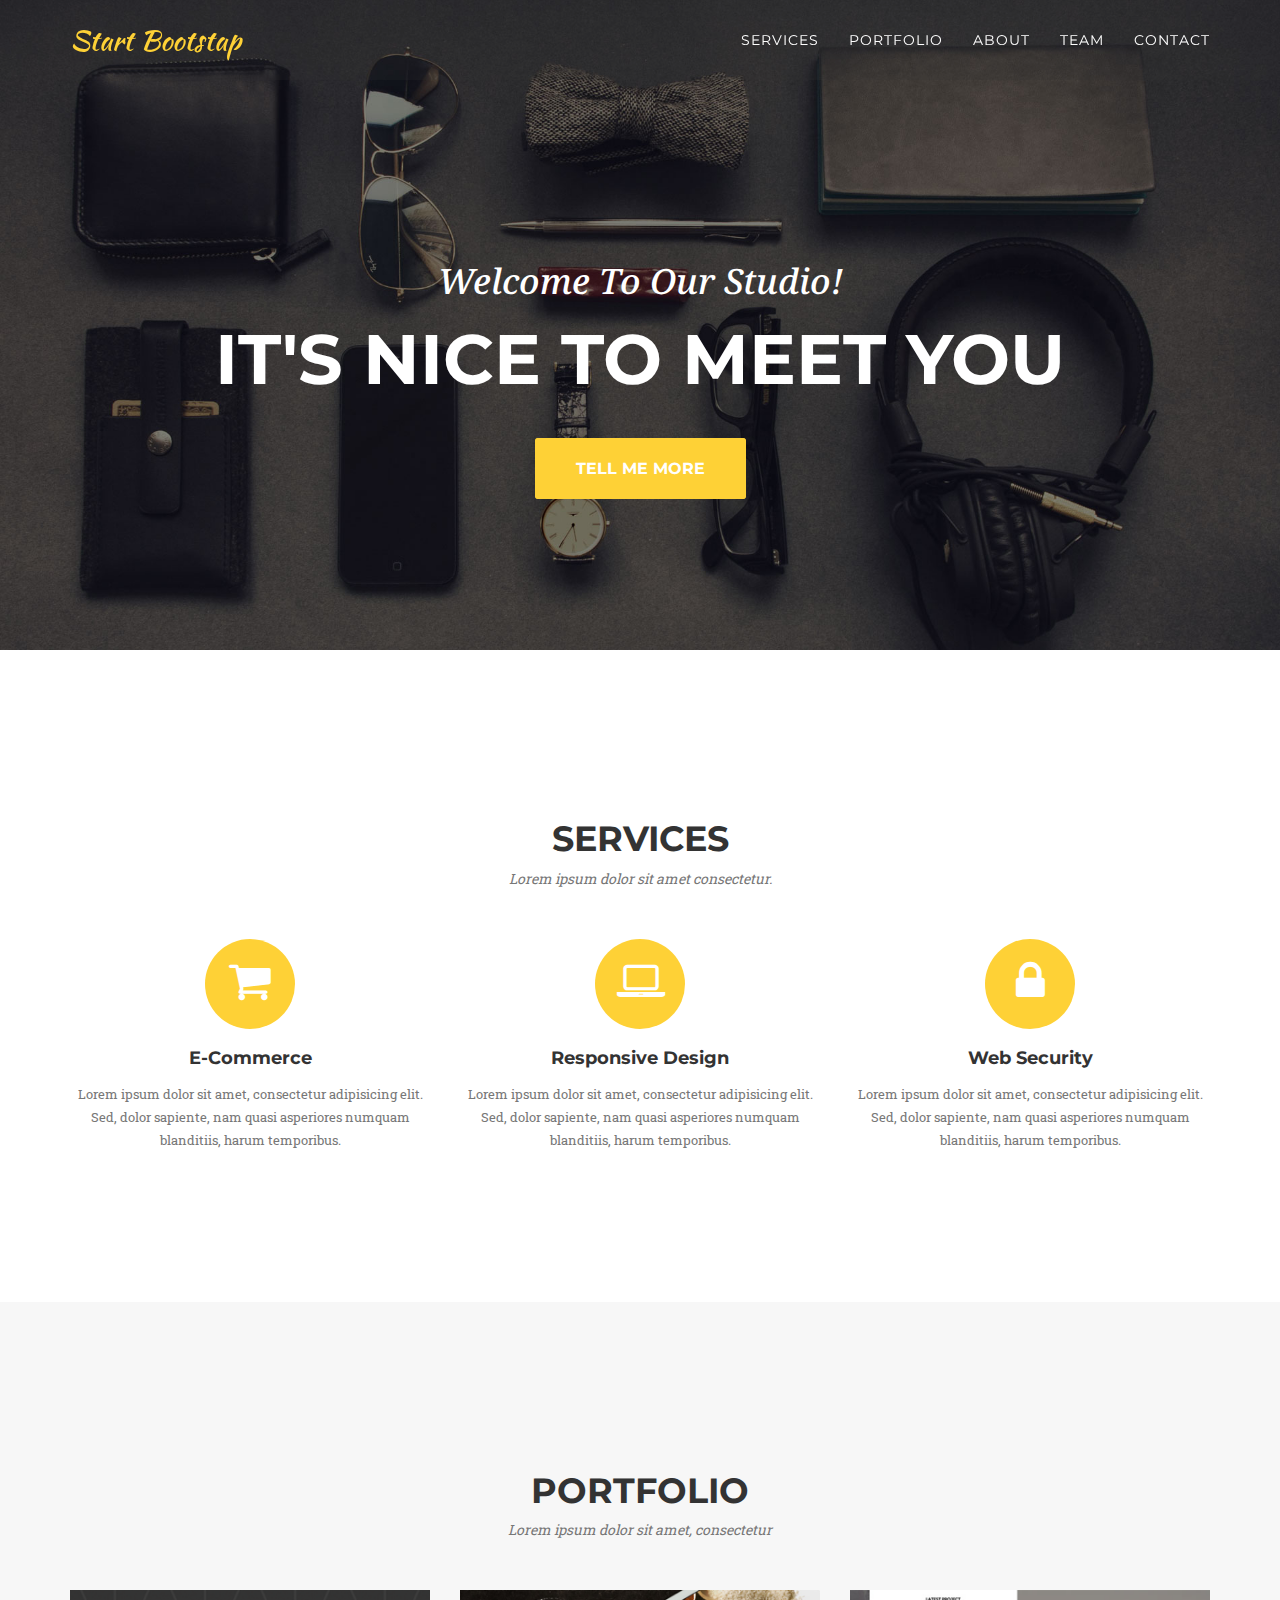
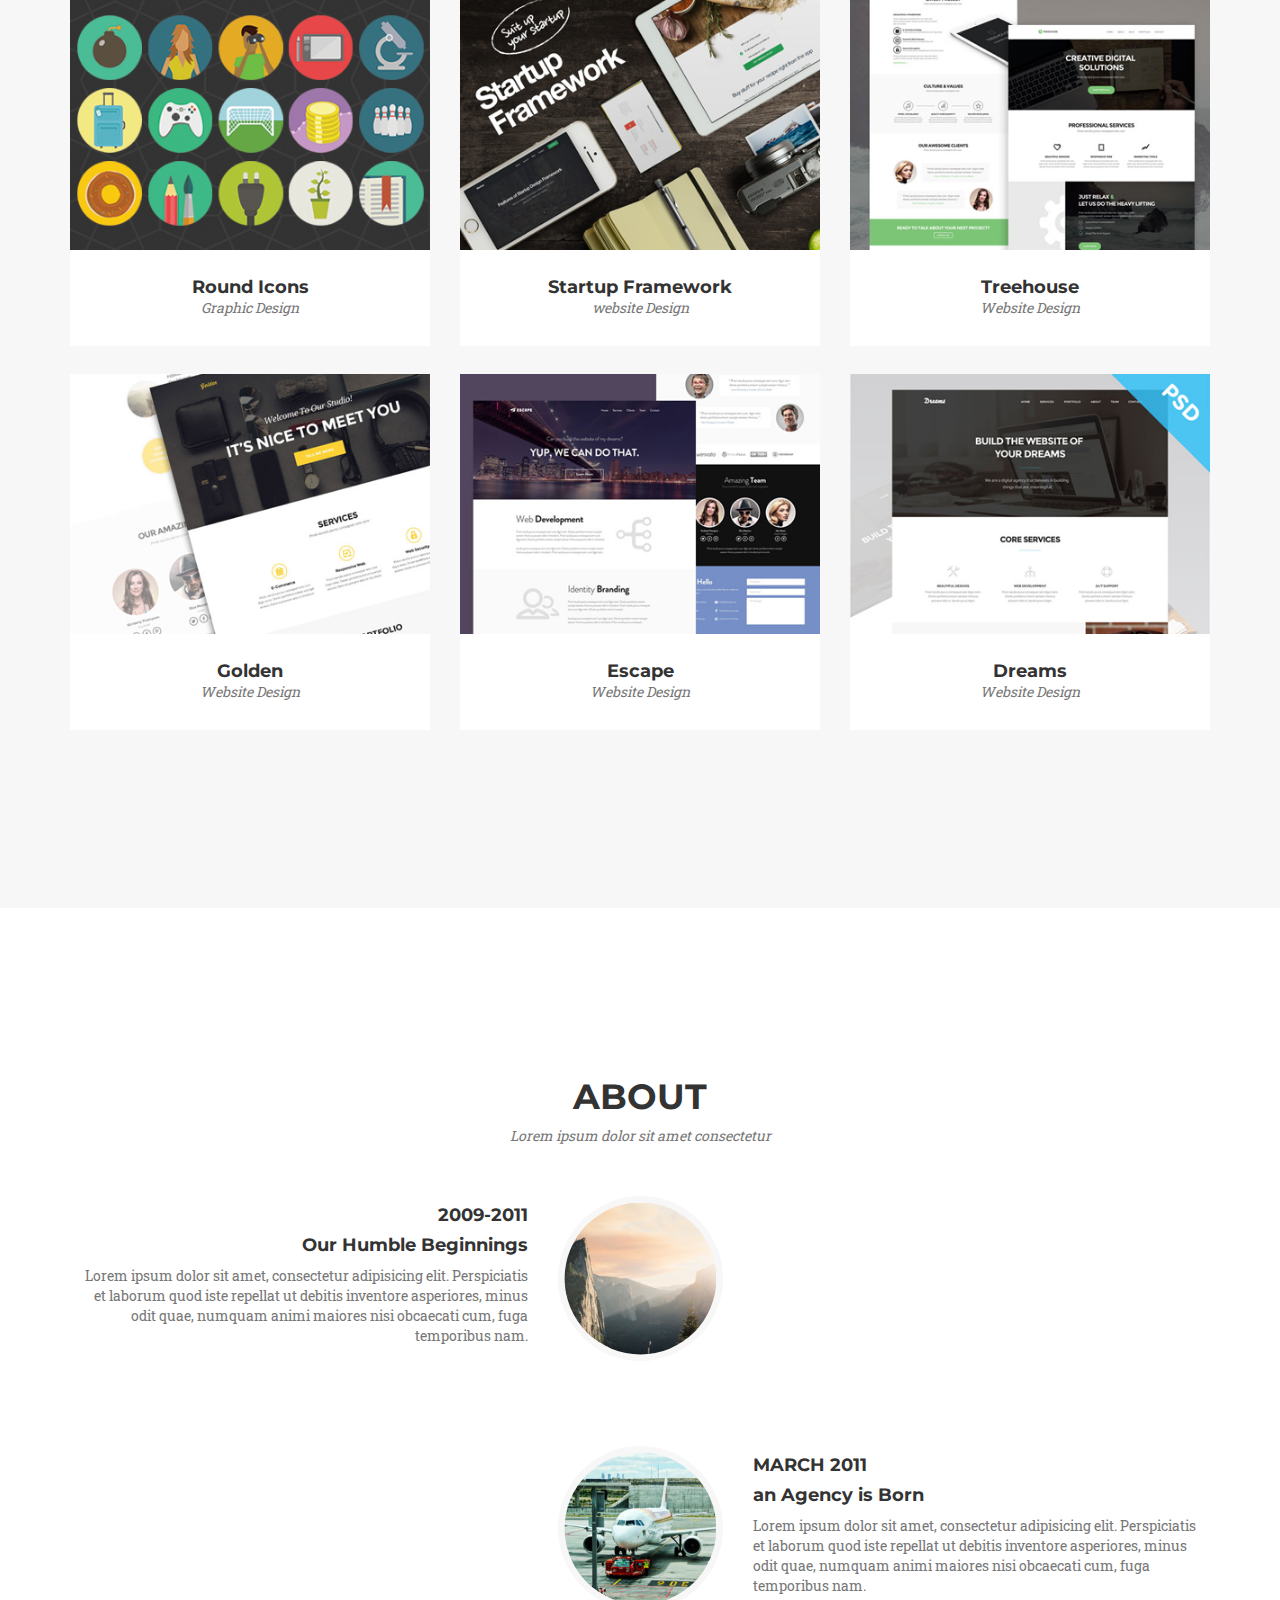
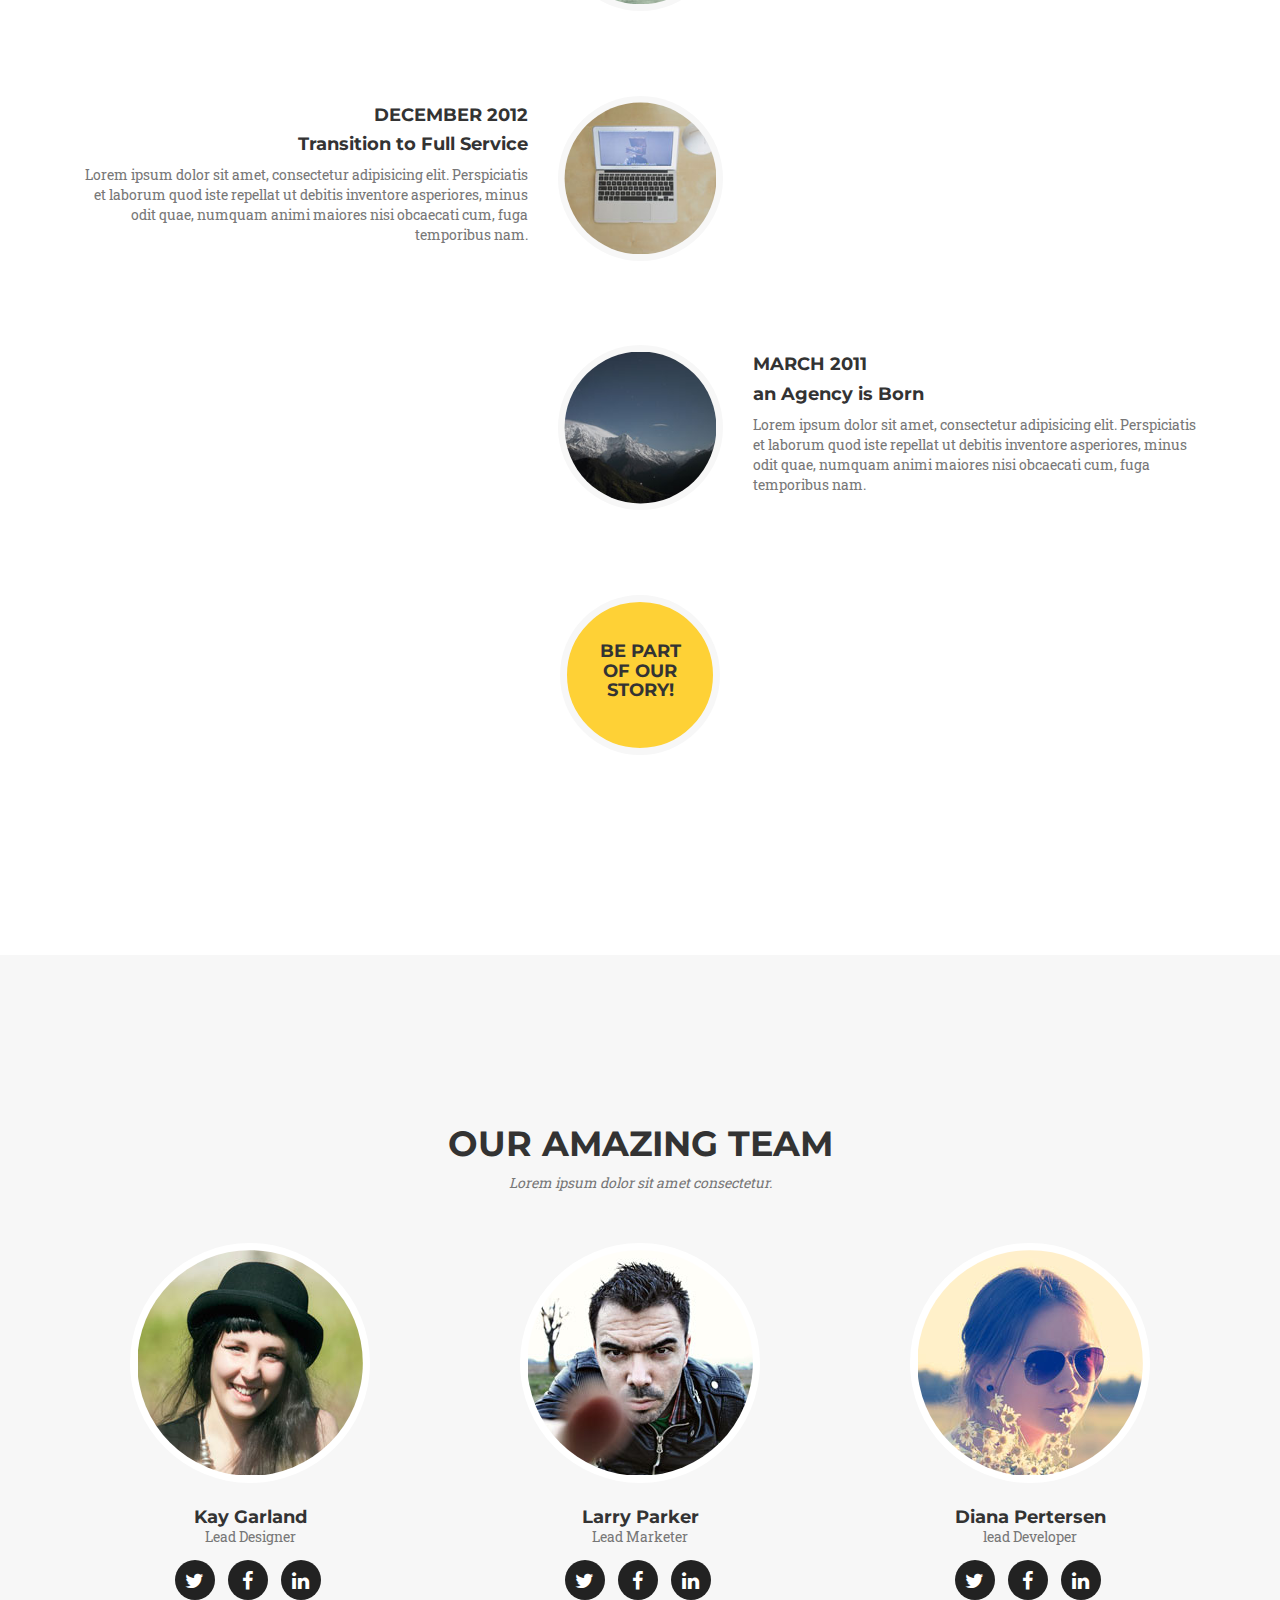
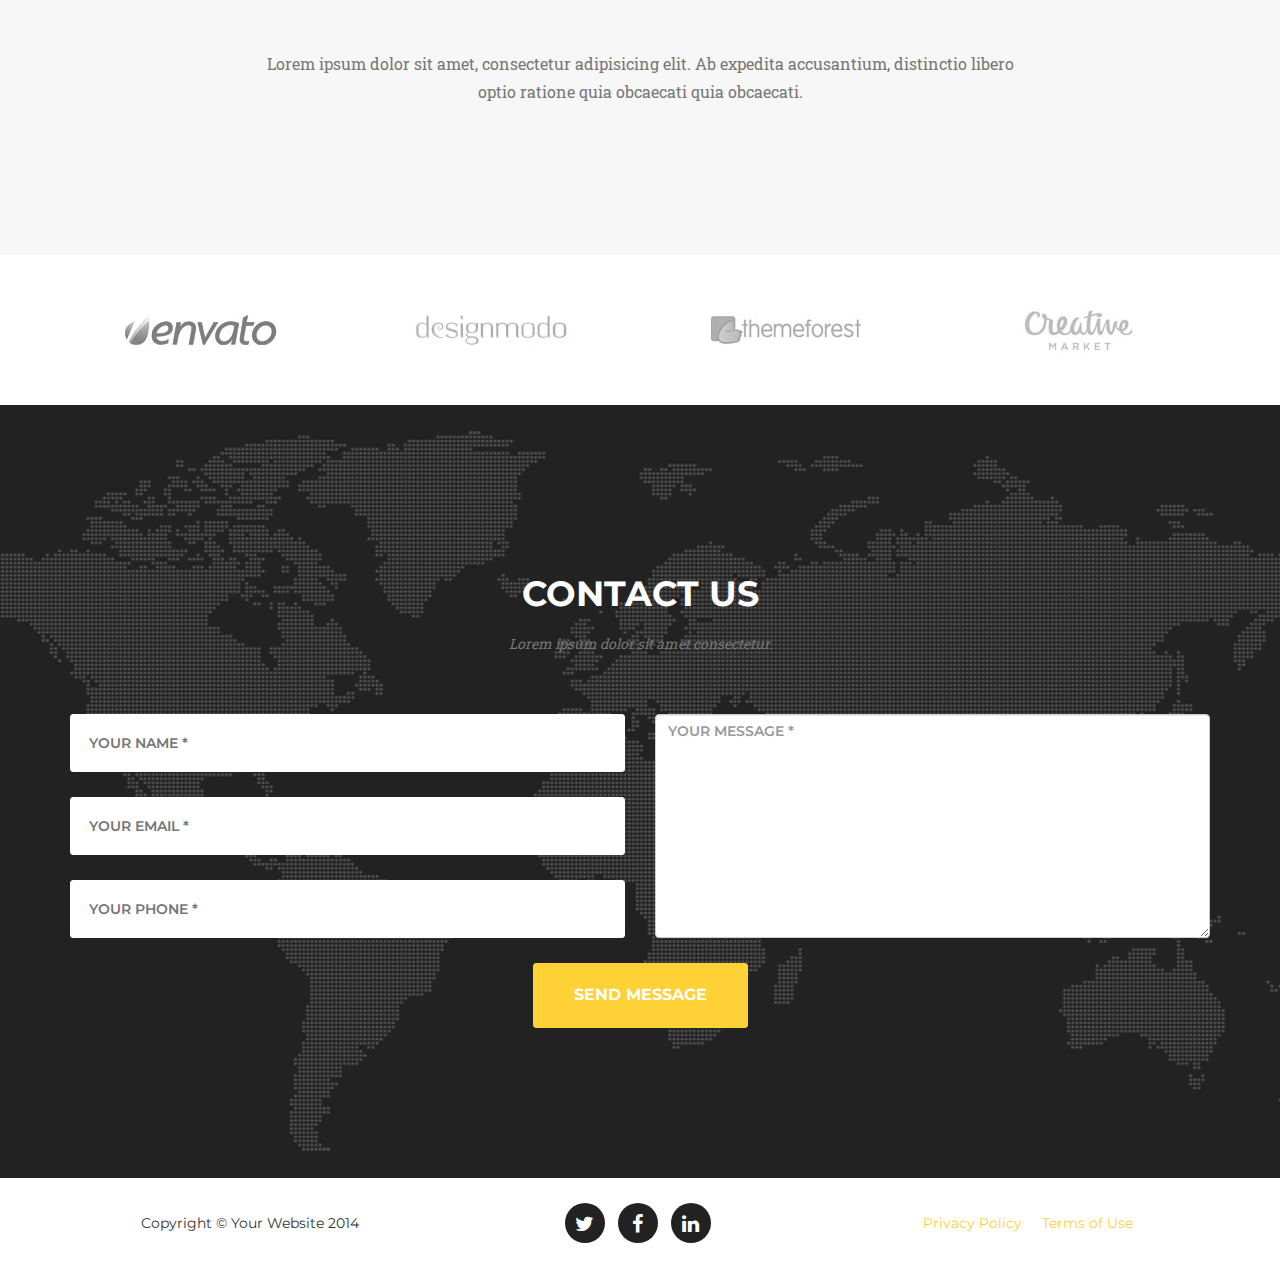
==== commit d67ba3ab: "timeline" ====
--- a/Problema/index.html
+++ b/Problema/index.html
@@ -128,25 +128,23 @@
       <div class="container">
         <h2>about</h2>
         <p>Lorem ipsum dolor sit amet consectetur</p>
-        <div class="row">
-          <div class="col-md-3">
-            <div class="timeline-image"><img src="img/about/1.jpg" class="img-circle img-responsive"></div>
-          </div>
-          <div class="col-md-2 timeline-panel">
+        <div class="row box-timeline line">
+          <div class="col-md-5 col-xs-6">
             <div class="timeline-heading">
               <h4>2009-2011</h4>
               <h4 class="subheading">Our Humble Beginnings</h4>
-            </div>
-            <div class="timeline-body">
-              <p class="text-muted">Lorem ipsum dolor sit amet, consectetur adipisicing elit. Perspiciatis et laborum quod iste repellat ut debitis inventore asperiores, minus odit quae, numquam animi maiores nisi obcaecati cum, fuga temporibus nam.</p>
-            </div>
-          </div>
-        </div>
-        <div class="row">
-          <div class="col-md-3 timeline-inverted">
+              <p class="text-muted">Lorem ipsum dolor sit amet, consectetur adipisicing elit. Perspiciatis et laborum quod iste repellat ut debitis inventore asperiores, minus odit quae, numquam animi maiores nisi obcaecati cum, fuga temporibus nam.</p>
+            </div>
+          </div>
+          <div class="col-md-2 col-xs-6">
+            <div class="timeline-image"><img src="img/about/1.jpg" class="img-circle img-responsive"></div>
+          </div>
+        </div>
+        <div class="row box-timeline">
+          <div class="col-md-2 col-md-offset-5 col-xs-6">
             <div class="timeline-image"><img src="img/about/2.jpg" class="img-circle img-responsive"></div>
           </div>
-          <div class="col-md-2 timeline-panel">
+          <div class="col-md-5 col-xs-6">
             <div class="timeline-heading">
               <h4>March 2011</h4>
               <h4 class="subheading">an Agency is Born</h4>
@@ -156,25 +154,23 @@
             </div>
           </div>
         </div>
-        <div class="row">
-          <div class="col-md-3">
-            <div class="timeline-image"><img src="img/about/3.jpg" class="img-circle img-responsive"></div>
-          </div>
-          <div class="col-md-2 timeline-panel">
+        <div class="row box-timeline">
+          <div class="col-md-5 col-xs-6">
             <div class="timeline-heading">
               <h4>December 2012</h4>
               <h4 class="subheading">Transition to Full Service</h4>
-            </div>
-            <div class="timeline-body">
-              <p class="text-muted">Lorem ipsum dolor sit amet, consectetur adipisicing elit. Perspiciatis et laborum quod iste repellat ut debitis inventore asperiores, minus odit quae, numquam animi maiores nisi obcaecati cum, fuga temporibus nam.</p>
-            </div>
-          </div>
-        </div>
-        <div class="row">
-          <div class="col-md-3 timeline-inverted">
+              <p class="text-muted">Lorem ipsum dolor sit amet, consectetur adipisicing elit. Perspiciatis et laborum quod iste repellat ut debitis inventore asperiores, minus odit quae, numquam animi maiores nisi obcaecati cum, fuga temporibus nam.</p>
+            </div>
+          </div>
+          <div class="col-md-2 col-xs-6">
+            <div class="timeline-image"><img src="img/about/3.jpg" class="img-circle img-responsive"></div>
+          </div>
+        </div>
+        <div class="row box-timeline">
+          <div class="col-md-2 col-md-offset-5 col-xs-6">
             <div class="timeline-image"><img src="img/about/4.jpg" class="img-circle img-responsive"></div>
           </div>
-          <div class="col-md-2 timeline-panel">
+          <div class="col-md-5 col-xs-6">
             <div class="timeline-heading">
               <h4>March 2011</h4>
               <h4 class="subheading">an Agency is Born</h4>
@@ -184,9 +180,9 @@
             </div>
           </div>
         </div>
-        <div class="row">
-          <div class="col-md-2 timeline-inverted">
-            <div class="timeline-image">
+        <div class="row box-timeline">
+          <div class="col-md-12">
+            <div class="story">
               <h4>Be part <br> Of Our <br> Story!</h4>
             </div>
           </div>
--- a/Problema/assets/css/main.css
+++ b/Problema/assets/css/main.css
@@ -156,112 +156,34 @@
   .about h2 {
     font-size: 35px; }
   .about p {
-    font-style: italic;
-    color: #777777;
-    margin-bottom: 50px; }
-  .about .timeline {
-    list-style: none;
-    padding: 0;
-    position: relative; }
-    .about .timeline:before {
-      top: 0;
-      bottom: 0;
-      position: absolute;
-      content: "";
-      width: 2px;
-      background-color: #f1f1f1;
-      left: 40px;
-      margin-left: -1.5px; }
-    .about .timeline .timeline-image {
-      left: 0;
-      margin-left: 0;
-      width: 80px;
-      height: 80px;
-      position: absolute;
-      z-index: 100;
-      background-color: #fed136;
-      color: white;
+    color: #777777;
+    margin-bottom: 50px;
+    font-style: italic; }
+  .about .box-timeline {
+    margin-bottom: 50px;
+    text-align: left; }
+    .about .box-timeline ::before {
+      width: 3px;
+      background-color: black;
+      margin-left: 50%; }
+    .about .box-timeline:nth-child(2n+1) {
+      text-align: right; }
+    .about .box-timeline .img-circle {
+      padding: 4%;
+      background-color: #F7F7F7; }
+    .about .box-timeline .subheading {
+      text-transform: none; }
+    .about .box-timeline .text-muted {
+      font-style: normal; }
+    .about .box-timeline .story {
+      width: 160px;
+      height: 160px;
+      background: #fed136;
       border-radius: 100%;
-      border: 7px solid #f1f1f1;
+      border: 7px solid #F7F7F7;
+      margin: auto;
+      padding-top: 30px;
       text-align: center; }
-    .about .timeline .timeline-panel {
-      width: 100%;
-      float: right;
-      padding: 0 20px 0 100px;
-      position: relative;
-      text-align: left; }
-      .about .timeline .timeline-panel .timeline-heading > h4 {
-        margin-top: 0;
-        color: inherit; }
-        .about .timeline .timeline-panel .timeline-heading > h4 .subheading {
-          text-transform: none; }
-      .about .timeline .timeline-panel .timeline-body > p, .about .timeline .timeline-panel .timeline-body > ul {
-        margin-bottom: 0; }
-        .about .timeline .timeline-panel .timeline-body > p .text-muted, .about .timeline .timeline-panel .timeline-body > ul .text-muted {
-          color: #777777;
-          font-size: 14px;
-          line-height: 1.75; }
-
-@media (min-width: 1200px) {
-  .timeline > li {
-    min-height: 170px; }
-
-  .timeline > li .timeline-image {
-    width: 170px;
-    height: 170px;
-    margin-left: -85px; }
-
-  .timeline > li .timeline-panel {
-    padding: 0 20px 20px 100px; }
-
-  .timeline > li .timeline-image h4 {
-    margin-top: 40px; } }
-@media (min-width: 992px) {
-  .timeline > li {
-    min-height: 150px; }
-
-  .timeline > li .timeline-image {
-    width: 150px;
-    height: 150px;
-    margin-left: -75px; }
-
-  .timeline > li .timeline-panel {
-    padding: 0 20px 20px; }
-
-  .timeline > li .timeline-image h4 {
-    font-size: 18px;
-    margin-top: 30px;
-    line-height: 26px; } }
-@media (min-width: 768px) {
-  .timeline > li {
-    margin-bottom: 100px;
-    min-height: 100px; }
-
-  .timeline > li .timeline-image {
-    width: 100px;
-    height: 100px;
-    left: 50%;
-    margin-left: -50px; }
-
-  .timeline > li .timeline-panel {
-    width: 41%;
-    float: left;
-    padding: 0 20px 20px 30px;
-    text-align: right; }
-
-  .timeline > li .timeline-image h4 {
-    font-size: 13px;
-    margin-top: 16px;
-    line-height: 18px; } }
-.timeline > li {
-  margin-bottom: 50px;
-  position: relative;
-  min-height: 50px; }
-
-.timeline > li .timeline-image h4 {
-  font-size: 10px;
-  margin-top: 12px;
-  line-height: 14px; }
 
 h4 {
   font-family: "Montserrat", "Helvetica Neue", Helvetica, Arial, sans-serif;
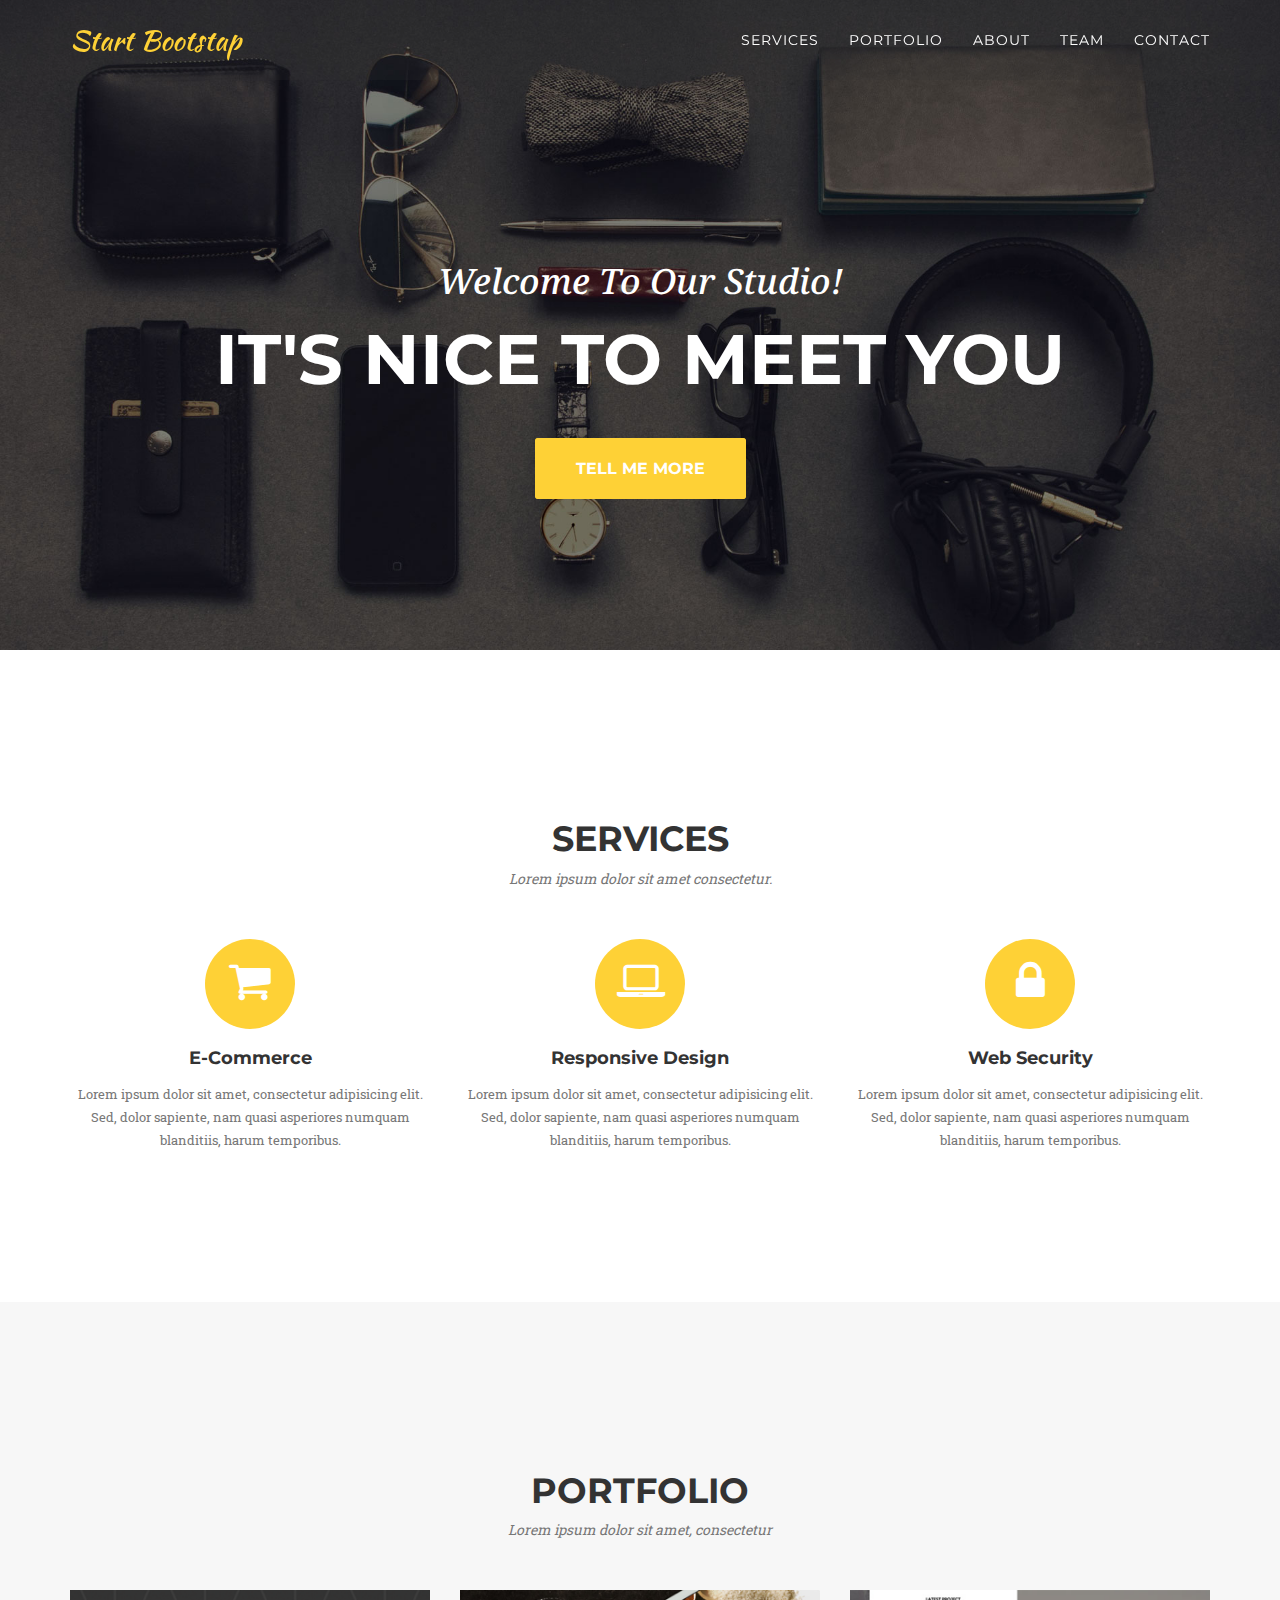
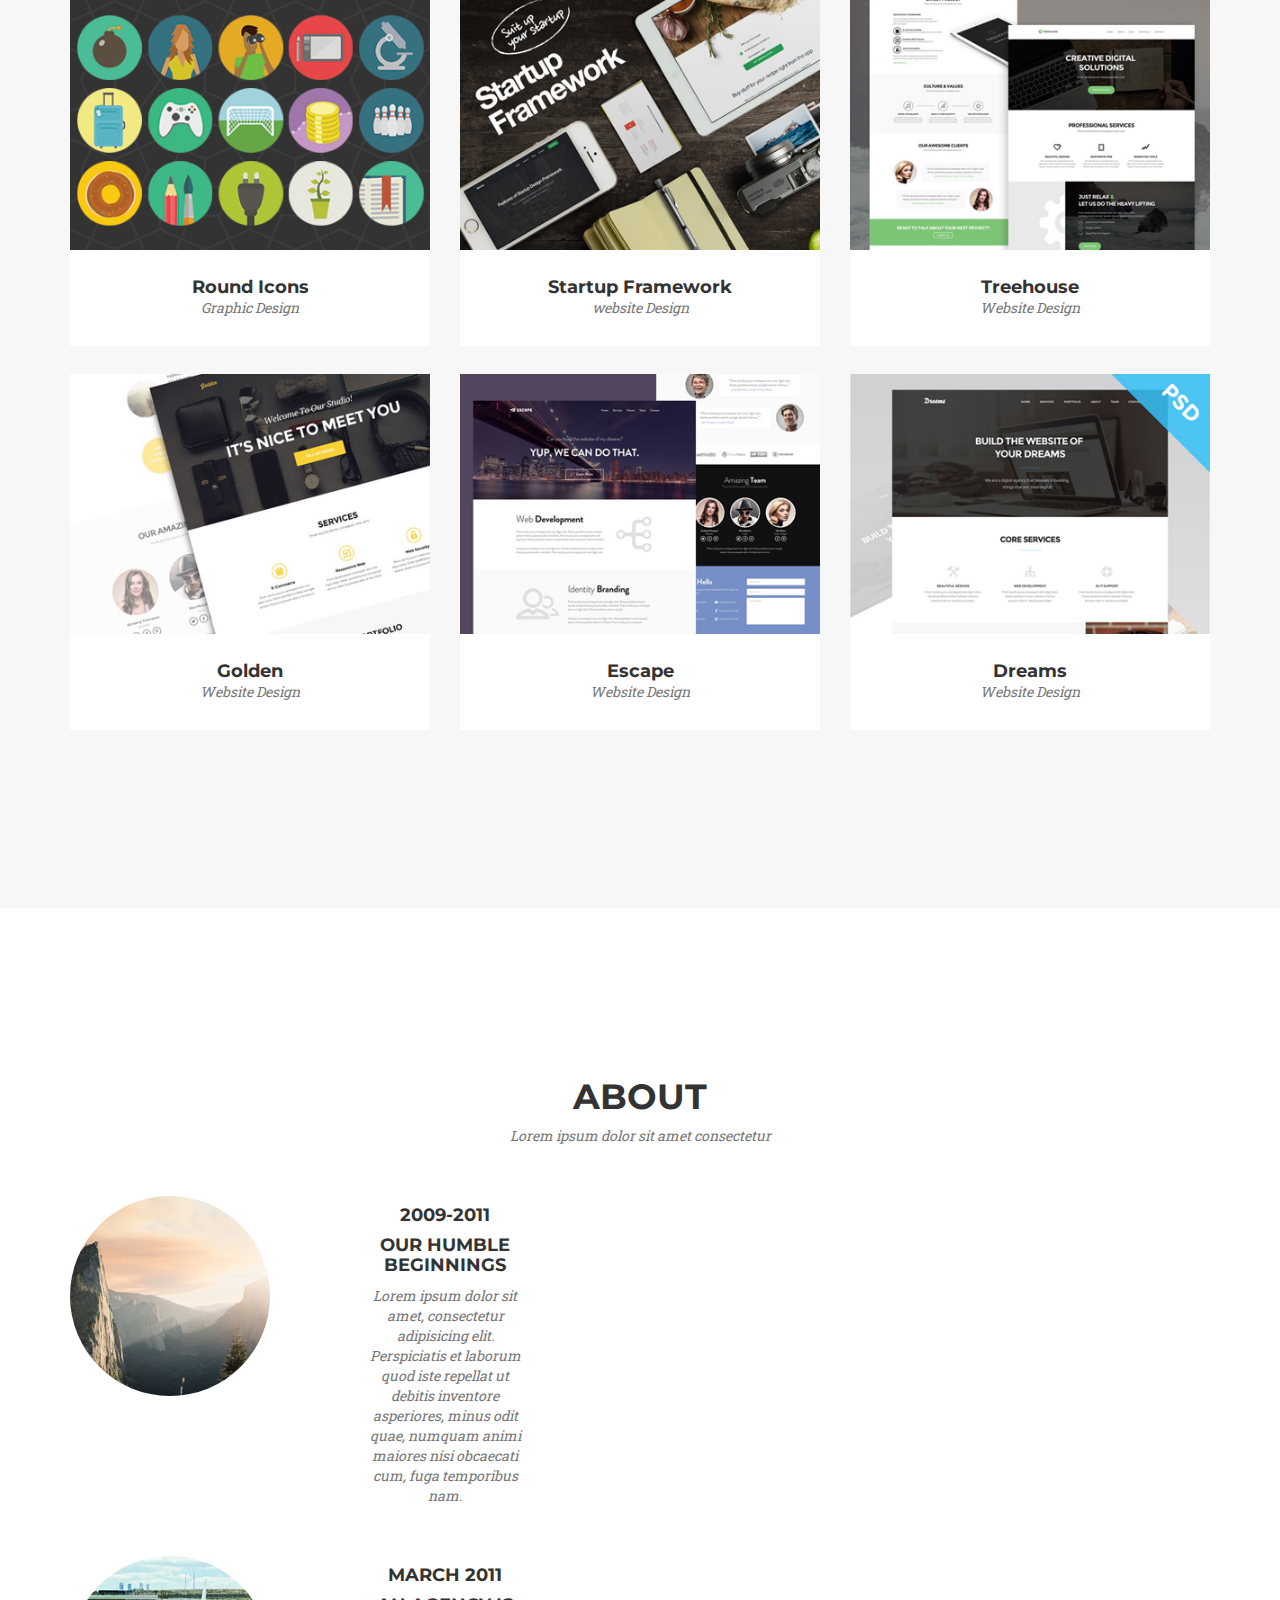
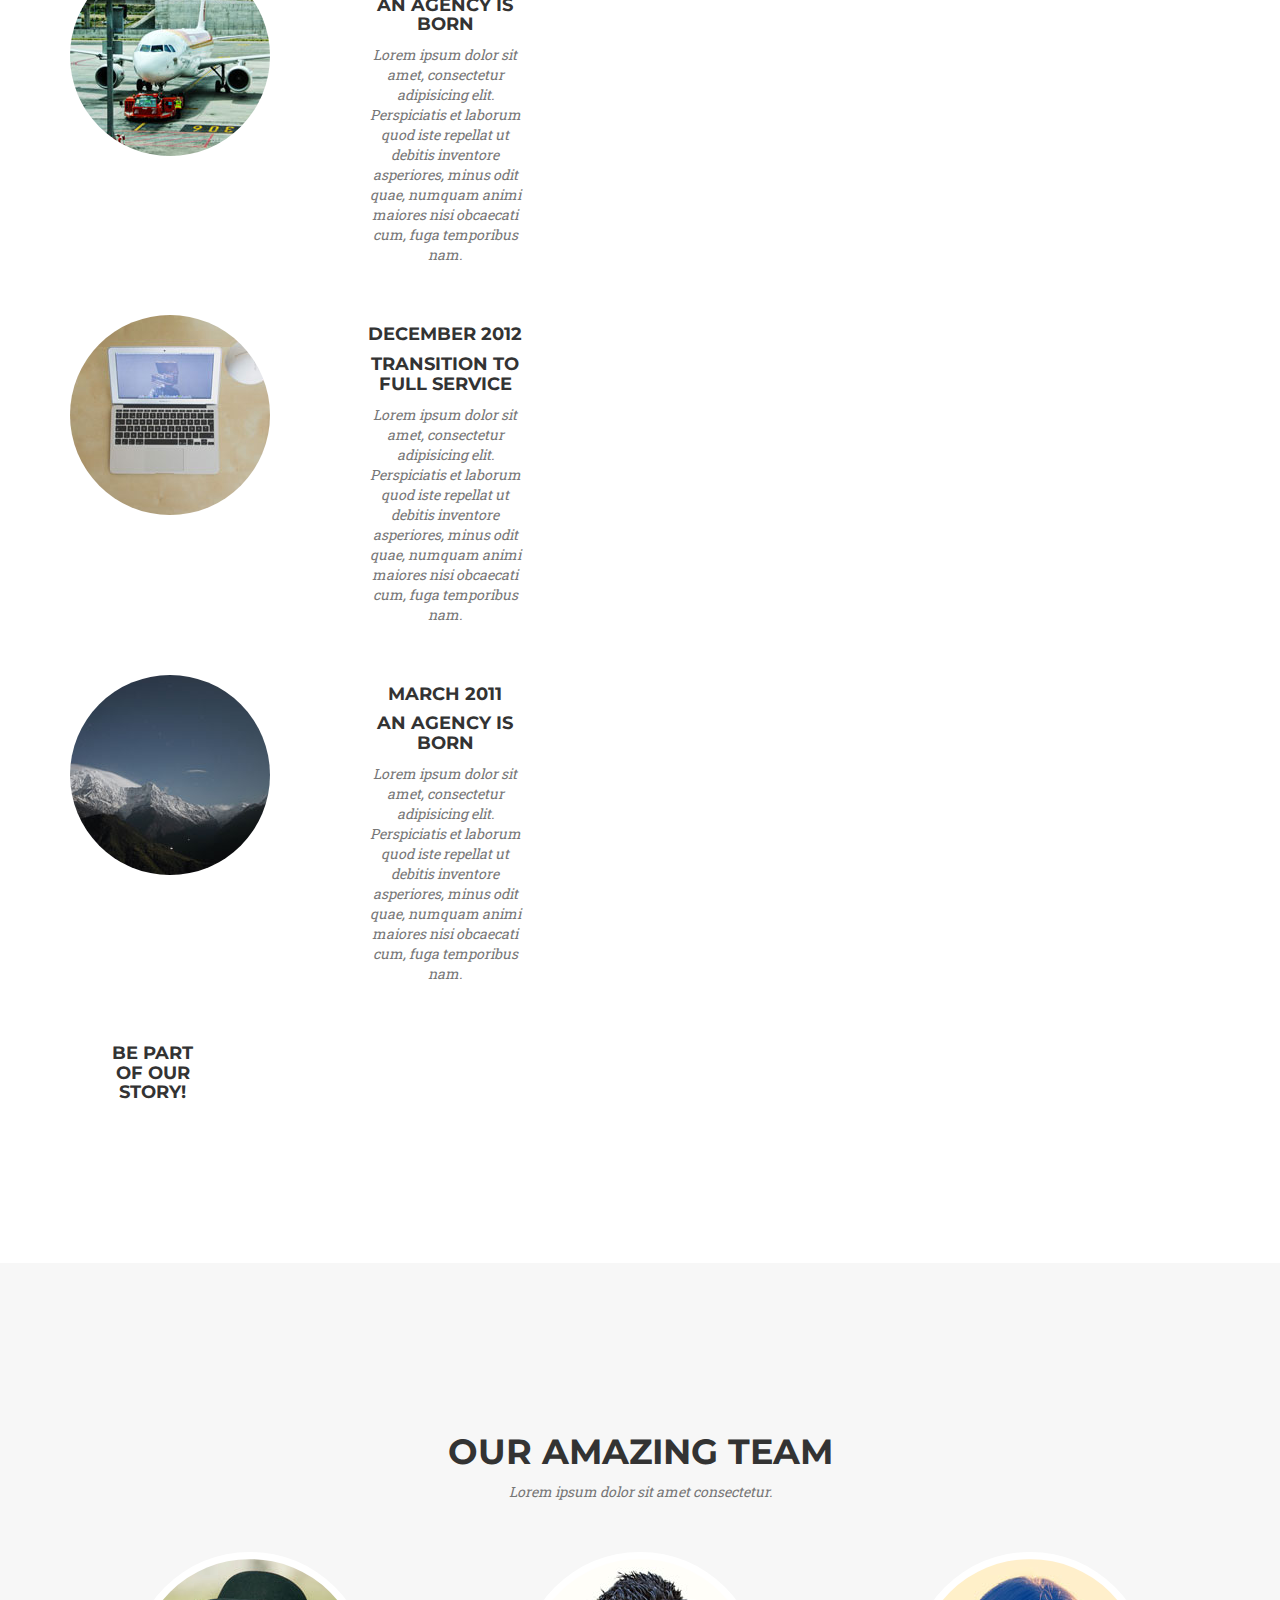
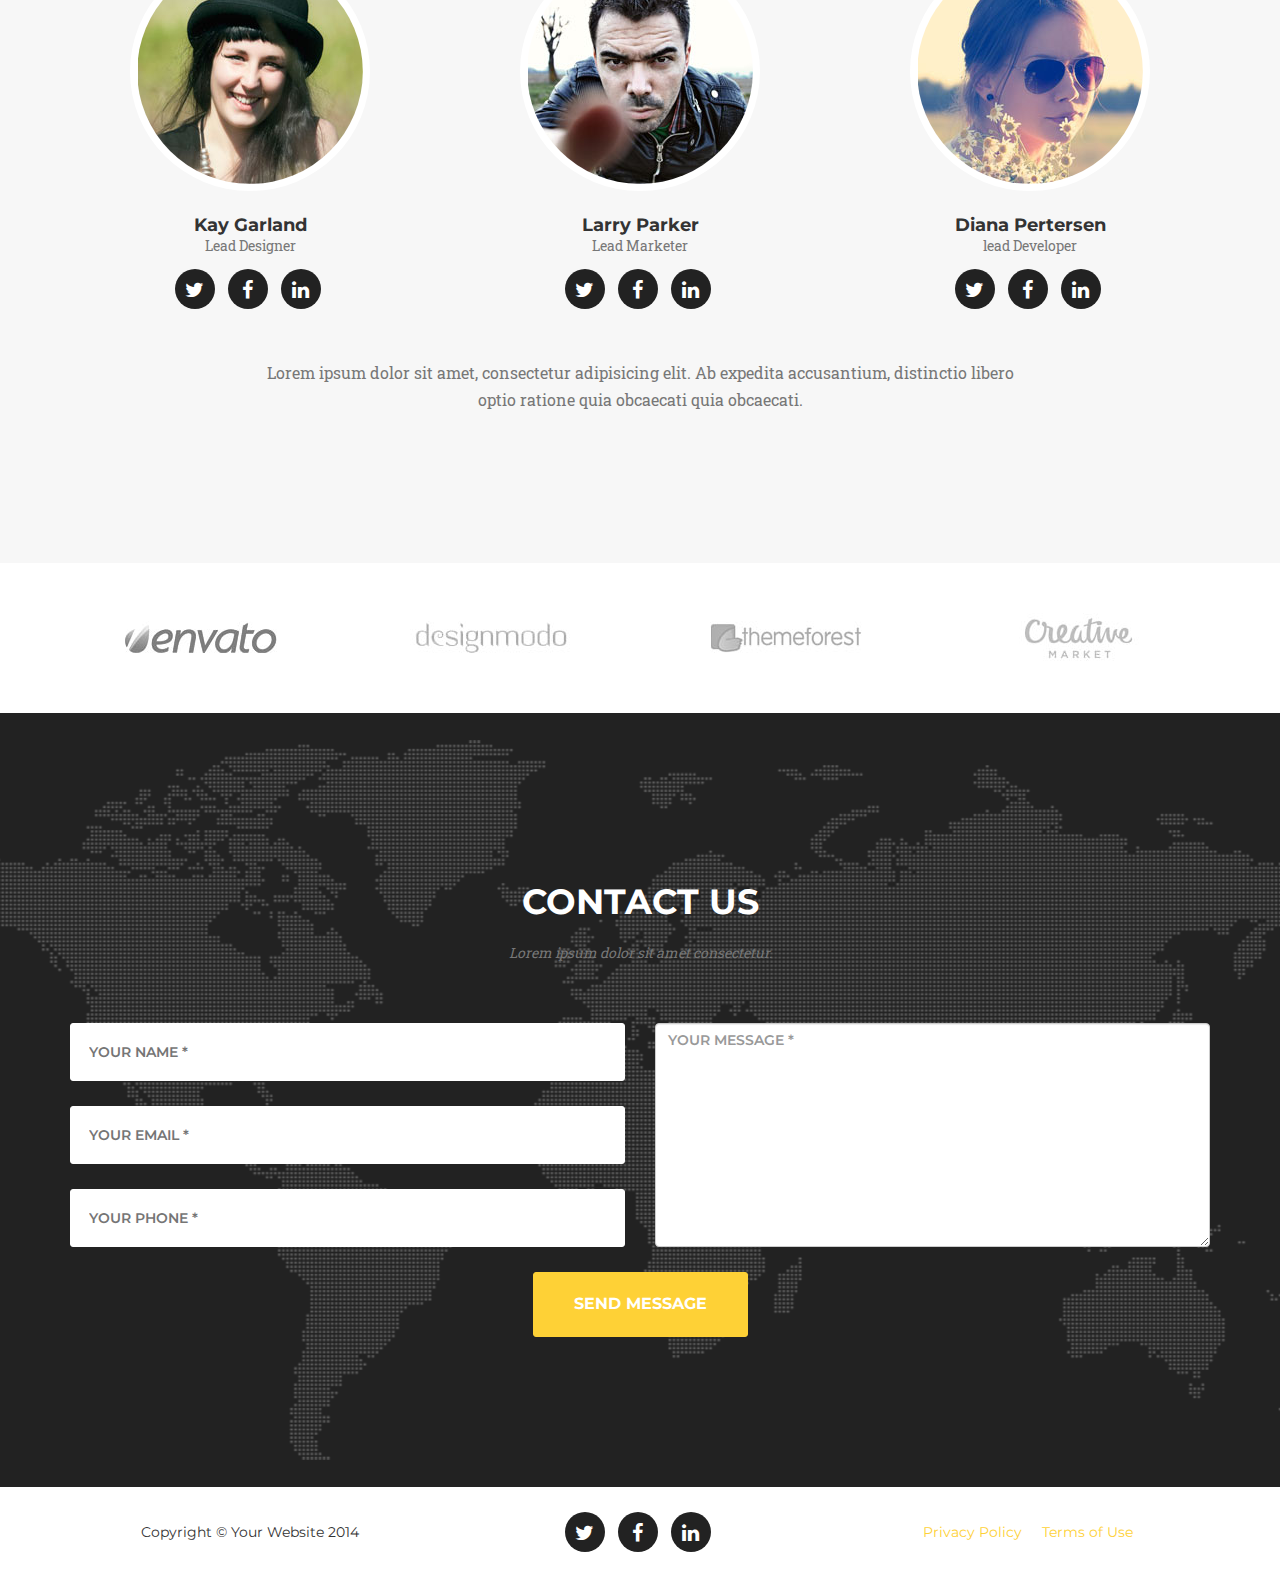
==== commit f0fe8be7: "probando site" ====
--- a/Problema/index.html
+++ b/Problema/index.html
@@ -25,7 +25,7 @@
         <div id="bs-example-navbar-collapse-1" class="collapse navbar-collapse">
           <ul class="nav navbar-nav navbar-right">
             <li class="hidden"><a href="#page-top"></a></li>
-            <li><a href="index.html#" class="a-hover">SERVICES</a></li>
+            <li><a href="http://laboratoria.la" class="a-hover">SERVICES</a></li>
             <li><a href="index.html#" class="a-hover">PORTFOLIO</a></li>
             <li><a href="index.html#" class="a-hover">ABOUT</a></li>
             <li><a href="index.html#" class="a-hover">TEAM</a></li>
@@ -128,23 +128,25 @@
       <div class="container">
         <h2>about</h2>
         <p>Lorem ipsum dolor sit amet consectetur</p>
-        <div class="row box-timeline line">
-          <div class="col-md-5 col-xs-6">
+        <div class="row">
+          <div class="col-md-3">
+            <div class="timeline-image"><img src="img/about/1.jpg" class="img-circle img-responsive"></div>
+          </div>
+          <div class="col-md-2 timeline-panel">
             <div class="timeline-heading">
               <h4>2009-2011</h4>
               <h4 class="subheading">Our Humble Beginnings</h4>
-              <p class="text-muted">Lorem ipsum dolor sit amet, consectetur adipisicing elit. Perspiciatis et laborum quod iste repellat ut debitis inventore asperiores, minus odit quae, numquam animi maiores nisi obcaecati cum, fuga temporibus nam.</p>
-            </div>
-          </div>
-          <div class="col-md-2 col-xs-6">
-            <div class="timeline-image"><img src="img/about/1.jpg" class="img-circle img-responsive"></div>
-          </div>
-        </div>
-        <div class="row box-timeline">
-          <div class="col-md-2 col-md-offset-5 col-xs-6">
+            </div>
+            <div class="timeline-body">
+              <p class="text-muted">Lorem ipsum dolor sit amet, consectetur adipisicing elit. Perspiciatis et laborum quod iste repellat ut debitis inventore asperiores, minus odit quae, numquam animi maiores nisi obcaecati cum, fuga temporibus nam.</p>
+            </div>
+          </div>
+        </div>
+        <div class="row">
+          <div class="col-md-3 timeline-inverted">
             <div class="timeline-image"><img src="img/about/2.jpg" class="img-circle img-responsive"></div>
           </div>
-          <div class="col-md-5 col-xs-6">
+          <div class="col-md-2 timeline-panel">
             <div class="timeline-heading">
               <h4>March 2011</h4>
               <h4 class="subheading">an Agency is Born</h4>
@@ -154,23 +156,25 @@
             </div>
           </div>
         </div>
-        <div class="row box-timeline">
-          <div class="col-md-5 col-xs-6">
+        <div class="row">
+          <div class="col-md-3">
+            <div class="timeline-image"><img src="img/about/3.jpg" class="img-circle img-responsive"></div>
+          </div>
+          <div class="col-md-2 timeline-panel">
             <div class="timeline-heading">
               <h4>December 2012</h4>
               <h4 class="subheading">Transition to Full Service</h4>
-              <p class="text-muted">Lorem ipsum dolor sit amet, consectetur adipisicing elit. Perspiciatis et laborum quod iste repellat ut debitis inventore asperiores, minus odit quae, numquam animi maiores nisi obcaecati cum, fuga temporibus nam.</p>
-            </div>
-          </div>
-          <div class="col-md-2 col-xs-6">
-            <div class="timeline-image"><img src="img/about/3.jpg" class="img-circle img-responsive"></div>
-          </div>
-        </div>
-        <div class="row box-timeline">
-          <div class="col-md-2 col-md-offset-5 col-xs-6">
+            </div>
+            <div class="timeline-body">
+              <p class="text-muted">Lorem ipsum dolor sit amet, consectetur adipisicing elit. Perspiciatis et laborum quod iste repellat ut debitis inventore asperiores, minus odit quae, numquam animi maiores nisi obcaecati cum, fuga temporibus nam.</p>
+            </div>
+          </div>
+        </div>
+        <div class="row">
+          <div class="col-md-3 timeline-inverted">
             <div class="timeline-image"><img src="img/about/4.jpg" class="img-circle img-responsive"></div>
           </div>
-          <div class="col-md-5 col-xs-6">
+          <div class="col-md-2 timeline-panel">
             <div class="timeline-heading">
               <h4>March 2011</h4>
               <h4 class="subheading">an Agency is Born</h4>
@@ -180,9 +184,9 @@
             </div>
           </div>
         </div>
-        <div class="row box-timeline">
-          <div class="col-md-12">
-            <div class="story">
+        <div class="row">
+          <div class="col-md-2 timeline-inverted">
+            <div class="timeline-image">
               <h4>Be part <br> Of Our <br> Story!</h4>
             </div>
           </div>
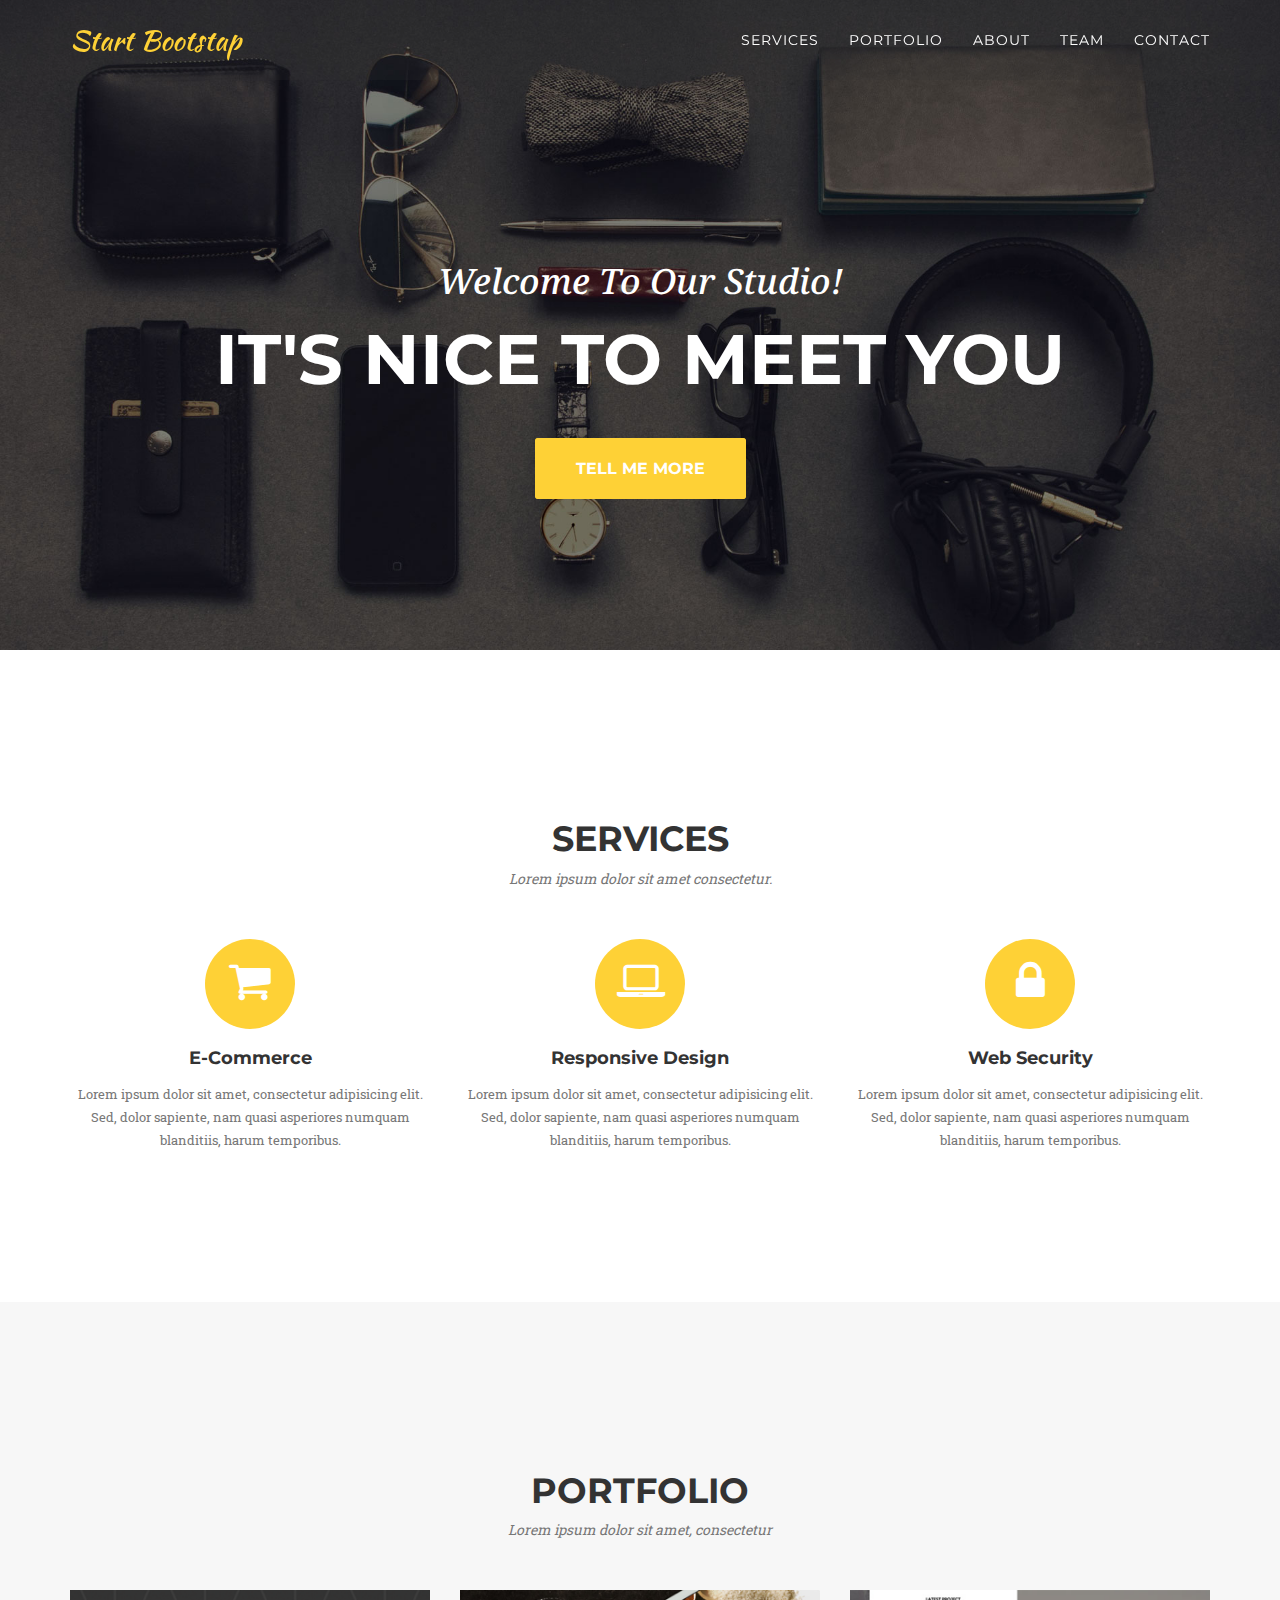
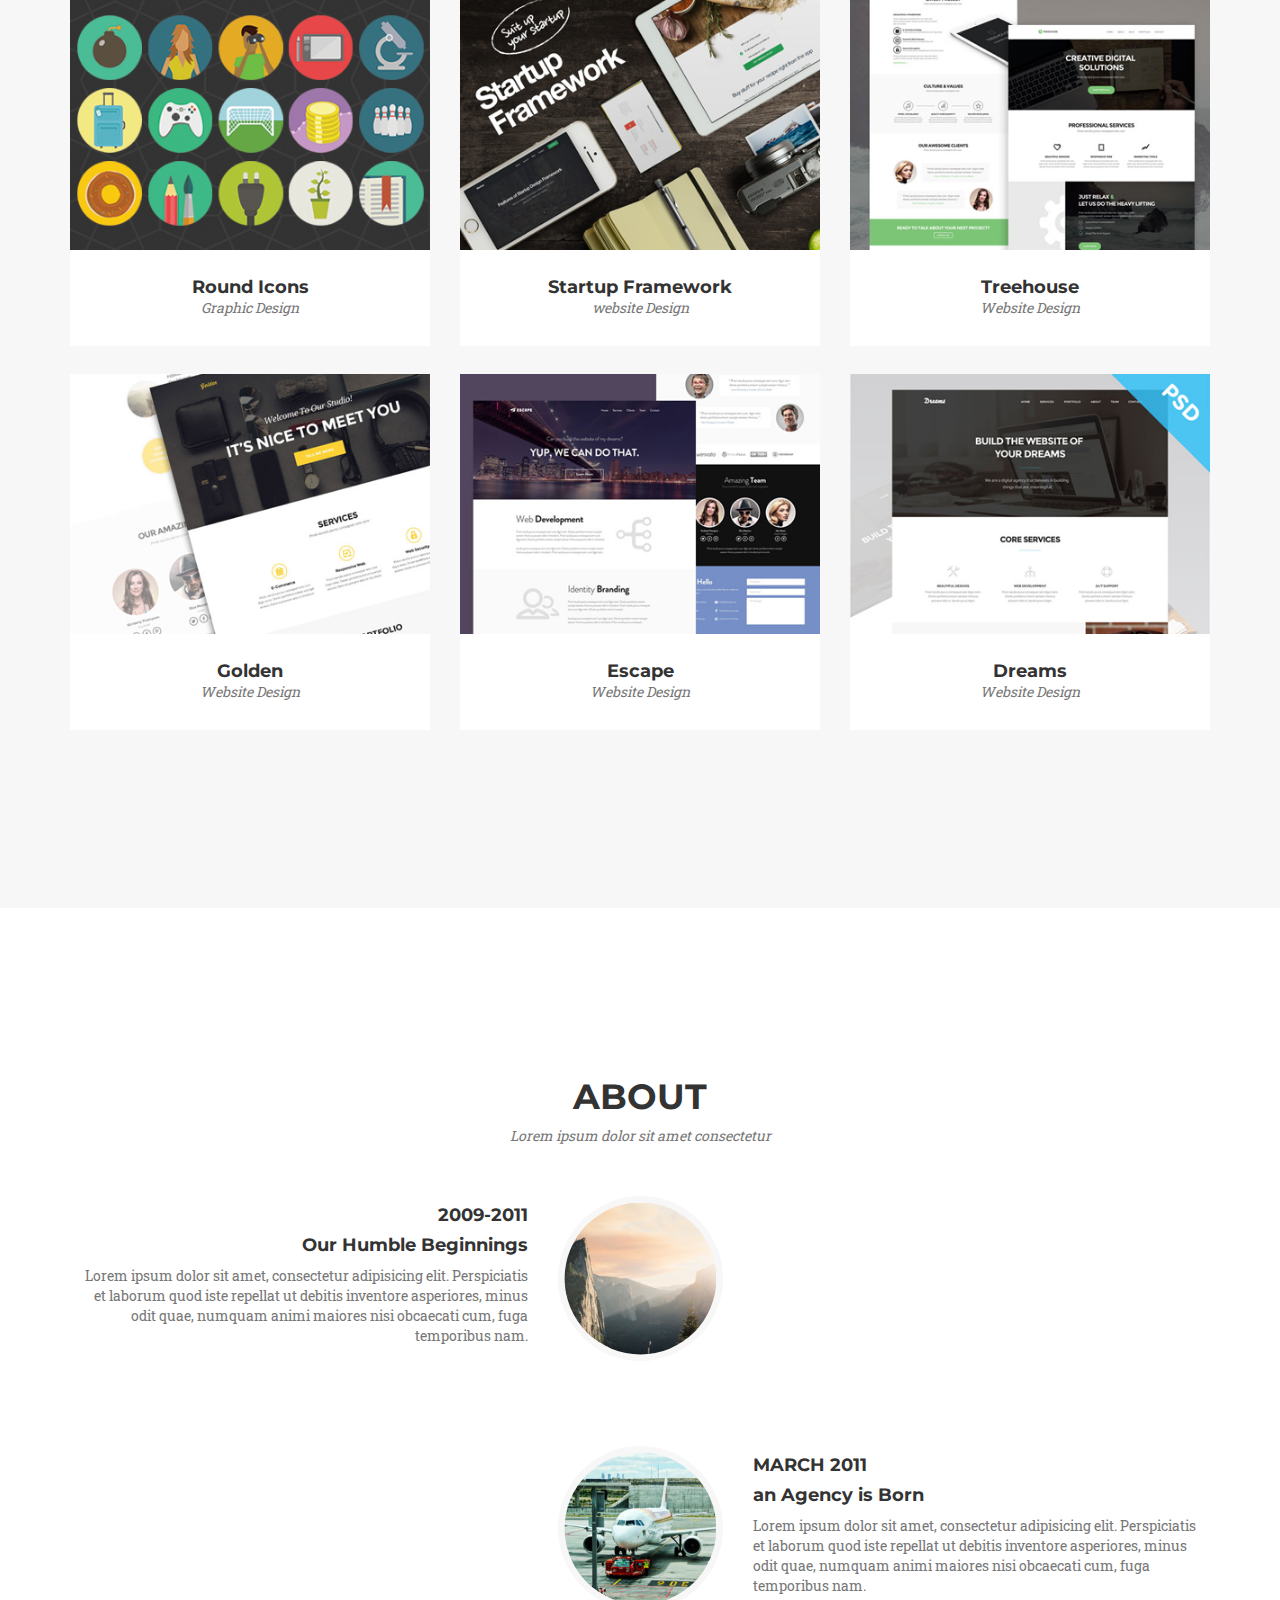
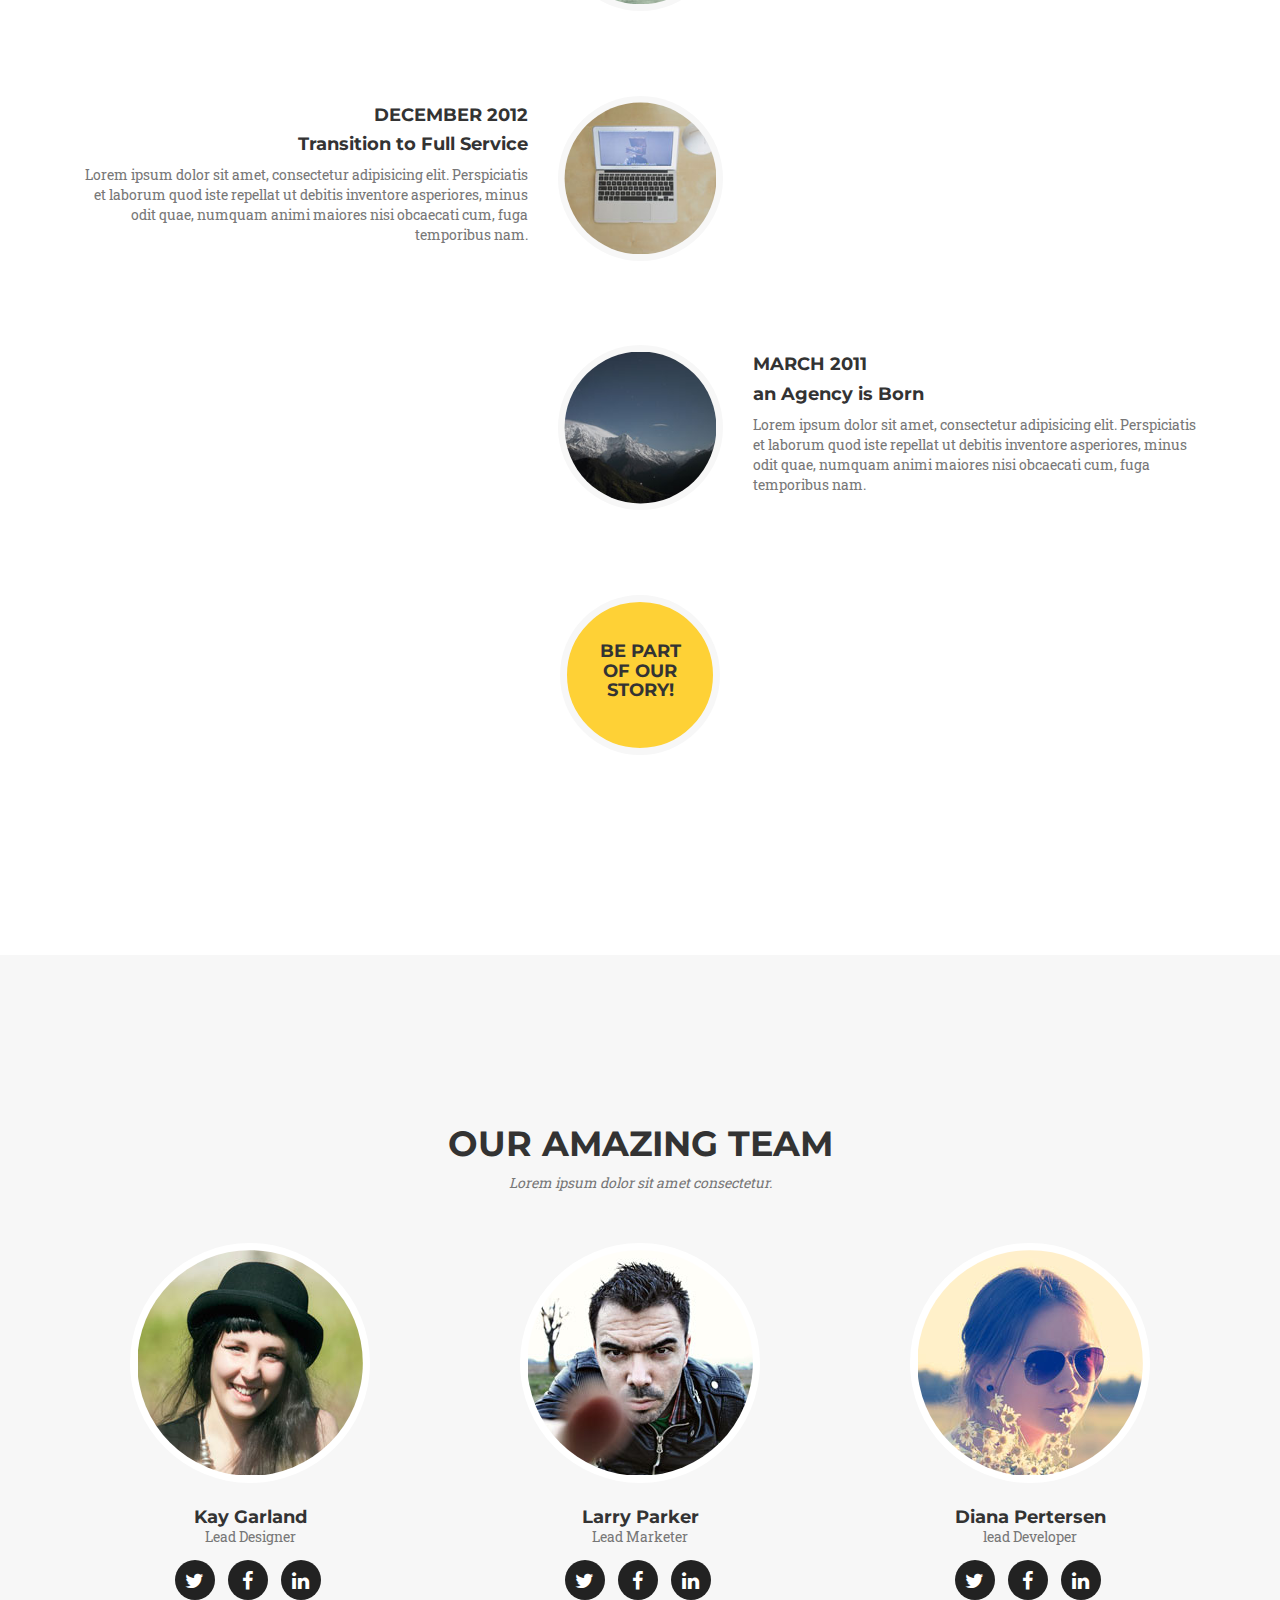
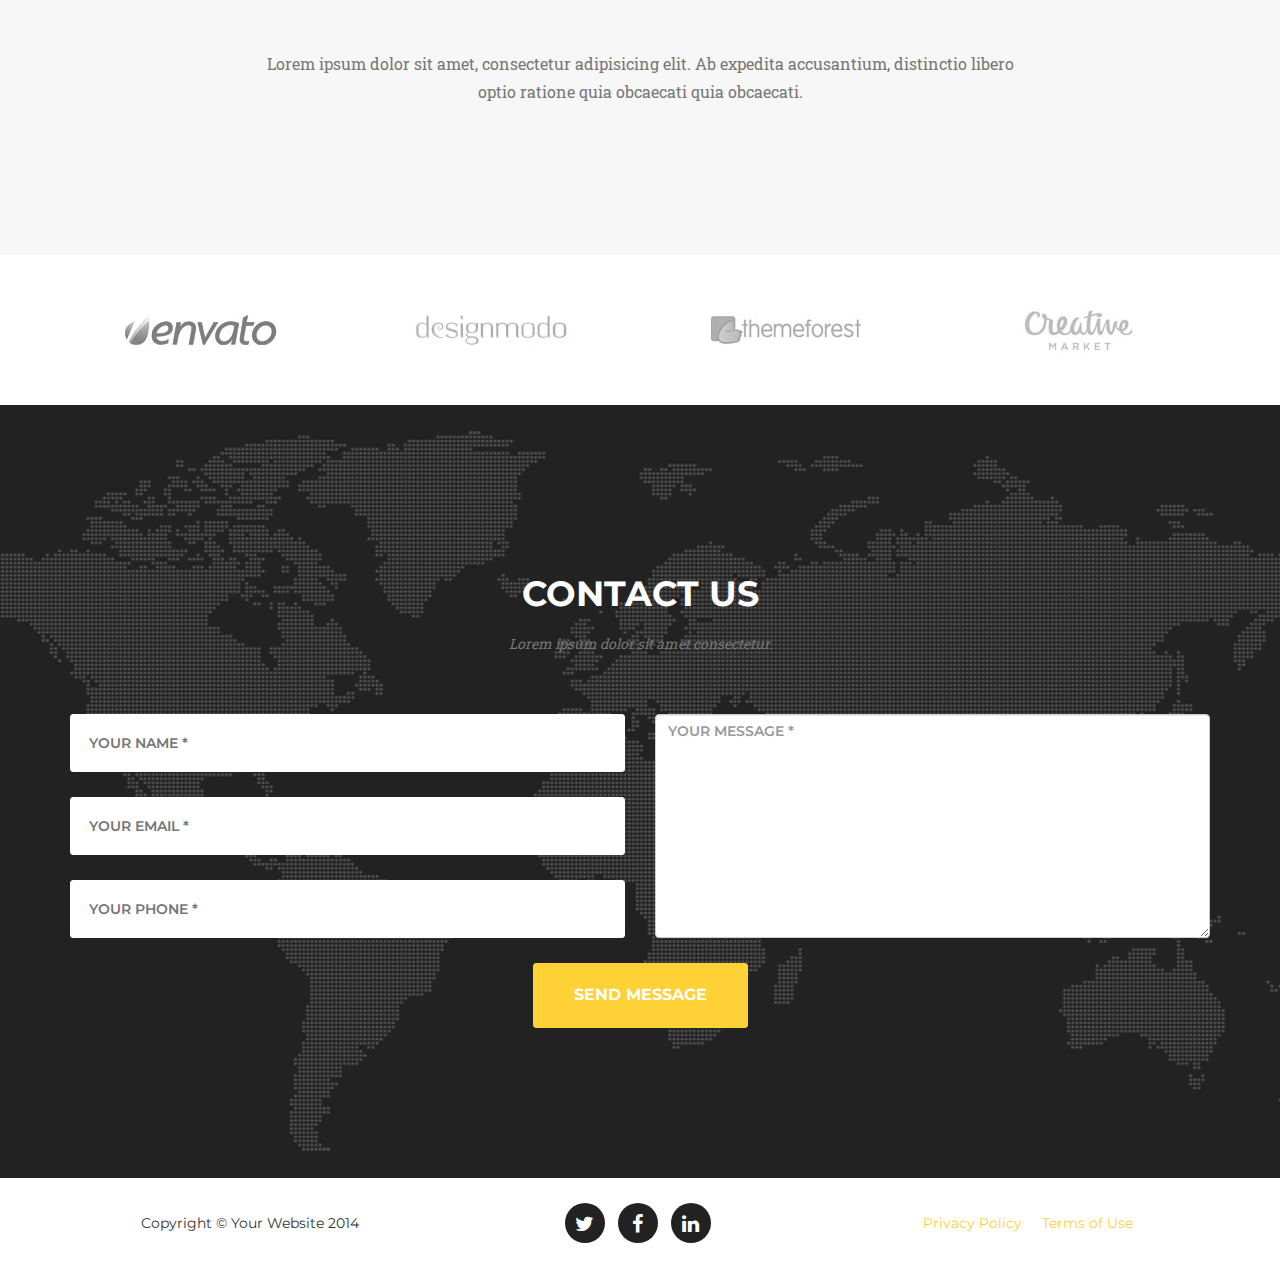
==== commit ad51d768: "Merge branch 'master' of https://github.com/jhoselyn24/Agency-Theme" ====
--- a/Problema/index.html
+++ b/Problema/index.html
@@ -20,12 +20,12 @@
         <div class="navbar-header page-scroll">
           <button type="button" data-toggle="collapse" data-target="#bs-example-navbar-collapse-1" class="navbar-toggle"><span class="sr-only">Toggle navigation</span><span class="icon-bar"></span><span class="icon-bar"></span>
             <pan class="icon-bar"></pan>
-          </button><a href="index.html#page-top" class="navbar-brand page-scroll">Start Bootstap</a>
+          </button><a href="https://laboratoria.la#page-top" class="navbar-brand page-scroll">Start Bootstap</a>
         </div>
         <div id="bs-example-navbar-collapse-1" class="collapse navbar-collapse">
           <ul class="nav navbar-nav navbar-right">
             <li class="hidden"><a href="#page-top"></a></li>
-            <li><a href="http://laboratoria.la" class="a-hover">SERVICES</a></li>
+            <li><a href="index.html#" class="a-hover">SERVICES</a></li>
             <li><a href="index.html#" class="a-hover">PORTFOLIO</a></li>
             <li><a href="index.html#" class="a-hover">ABOUT</a></li>
             <li><a href="index.html#" class="a-hover">TEAM</a></li>
@@ -128,25 +128,23 @@
       <div class="container">
         <h2>about</h2>
         <p>Lorem ipsum dolor sit amet consectetur</p>
-        <div class="row">
-          <div class="col-md-3">
-            <div class="timeline-image"><img src="img/about/1.jpg" class="img-circle img-responsive"></div>
-          </div>
-          <div class="col-md-2 timeline-panel">
+        <div class="row box-timeline line">
+          <div class="col-md-5 col-xs-6">
             <div class="timeline-heading">
               <h4>2009-2011</h4>
               <h4 class="subheading">Our Humble Beginnings</h4>
-            </div>
-            <div class="timeline-body">
-              <p class="text-muted">Lorem ipsum dolor sit amet, consectetur adipisicing elit. Perspiciatis et laborum quod iste repellat ut debitis inventore asperiores, minus odit quae, numquam animi maiores nisi obcaecati cum, fuga temporibus nam.</p>
-            </div>
-          </div>
-        </div>
-        <div class="row">
-          <div class="col-md-3 timeline-inverted">
+              <p class="text-muted">Lorem ipsum dolor sit amet, consectetur adipisicing elit. Perspiciatis et laborum quod iste repellat ut debitis inventore asperiores, minus odit quae, numquam animi maiores nisi obcaecati cum, fuga temporibus nam.</p>
+            </div>
+          </div>
+          <div class="col-md-2 col-xs-6">
+            <div class="timeline-image"><img src="img/about/1.jpg" class="img-circle img-responsive"></div>
+          </div>
+        </div>
+        <div class="row box-timeline">
+          <div class="col-md-2 col-md-offset-5 col-xs-6">
             <div class="timeline-image"><img src="img/about/2.jpg" class="img-circle img-responsive"></div>
           </div>
-          <div class="col-md-2 timeline-panel">
+          <div class="col-md-5 col-xs-6">
             <div class="timeline-heading">
               <h4>March 2011</h4>
               <h4 class="subheading">an Agency is Born</h4>
@@ -156,25 +154,23 @@
             </div>
           </div>
         </div>
-        <div class="row">
-          <div class="col-md-3">
-            <div class="timeline-image"><img src="img/about/3.jpg" class="img-circle img-responsive"></div>
-          </div>
-          <div class="col-md-2 timeline-panel">
+        <div class="row box-timeline">
+          <div class="col-md-5 col-xs-6">
             <div class="timeline-heading">
               <h4>December 2012</h4>
               <h4 class="subheading">Transition to Full Service</h4>
-            </div>
-            <div class="timeline-body">
-              <p class="text-muted">Lorem ipsum dolor sit amet, consectetur adipisicing elit. Perspiciatis et laborum quod iste repellat ut debitis inventore asperiores, minus odit quae, numquam animi maiores nisi obcaecati cum, fuga temporibus nam.</p>
-            </div>
-          </div>
-        </div>
-        <div class="row">
-          <div class="col-md-3 timeline-inverted">
+              <p class="text-muted">Lorem ipsum dolor sit amet, consectetur adipisicing elit. Perspiciatis et laborum quod iste repellat ut debitis inventore asperiores, minus odit quae, numquam animi maiores nisi obcaecati cum, fuga temporibus nam.</p>
+            </div>
+          </div>
+          <div class="col-md-2 col-xs-6">
+            <div class="timeline-image"><img src="img/about/3.jpg" class="img-circle img-responsive"></div>
+          </div>
+        </div>
+        <div class="row box-timeline">
+          <div class="col-md-2 col-md-offset-5 col-xs-6">
             <div class="timeline-image"><img src="img/about/4.jpg" class="img-circle img-responsive"></div>
           </div>
-          <div class="col-md-2 timeline-panel">
+          <div class="col-md-5 col-xs-6">
             <div class="timeline-heading">
               <h4>March 2011</h4>
               <h4 class="subheading">an Agency is Born</h4>
@@ -184,9 +180,9 @@
             </div>
           </div>
         </div>
-        <div class="row">
-          <div class="col-md-2 timeline-inverted">
-            <div class="timeline-image">
+        <div class="row box-timeline">
+          <div class="col-md-12">
+            <div class="story">
               <h4>Be part <br> Of Our <br> Story!</h4>
             </div>
           </div>
